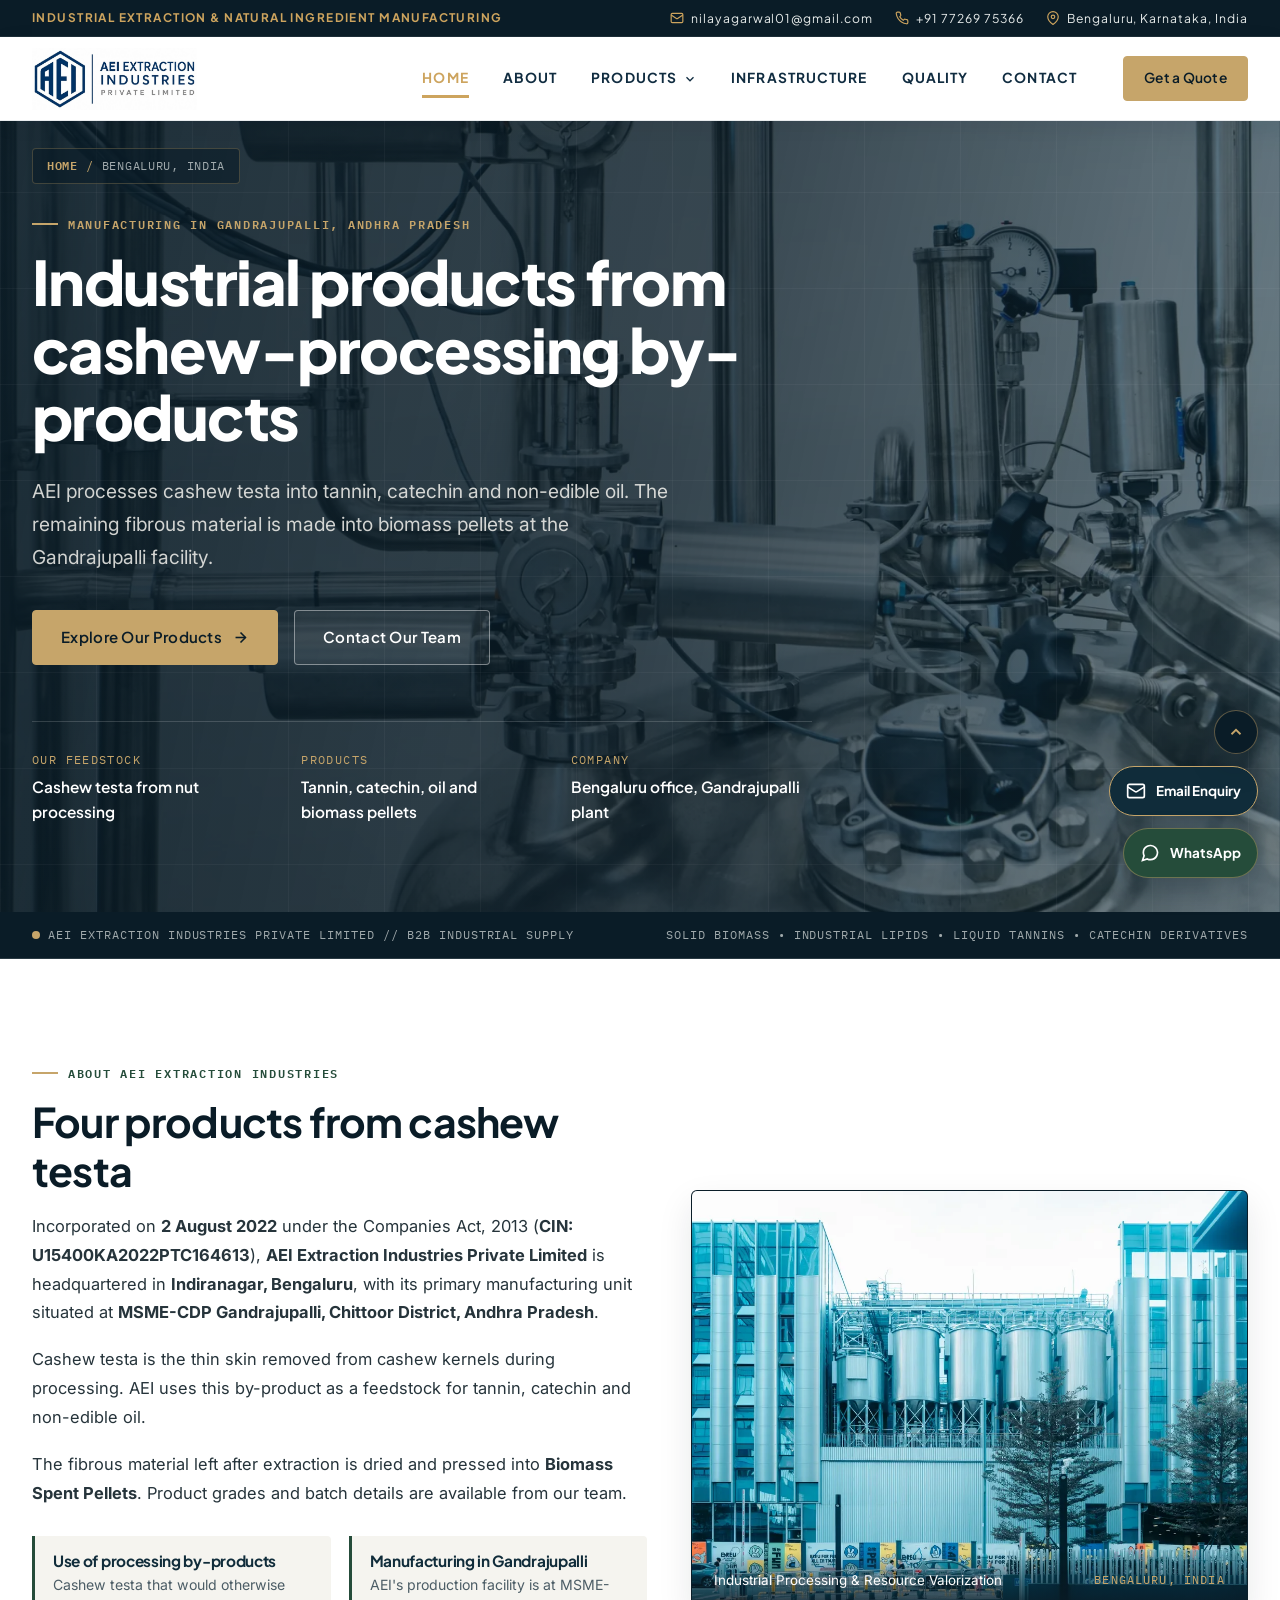
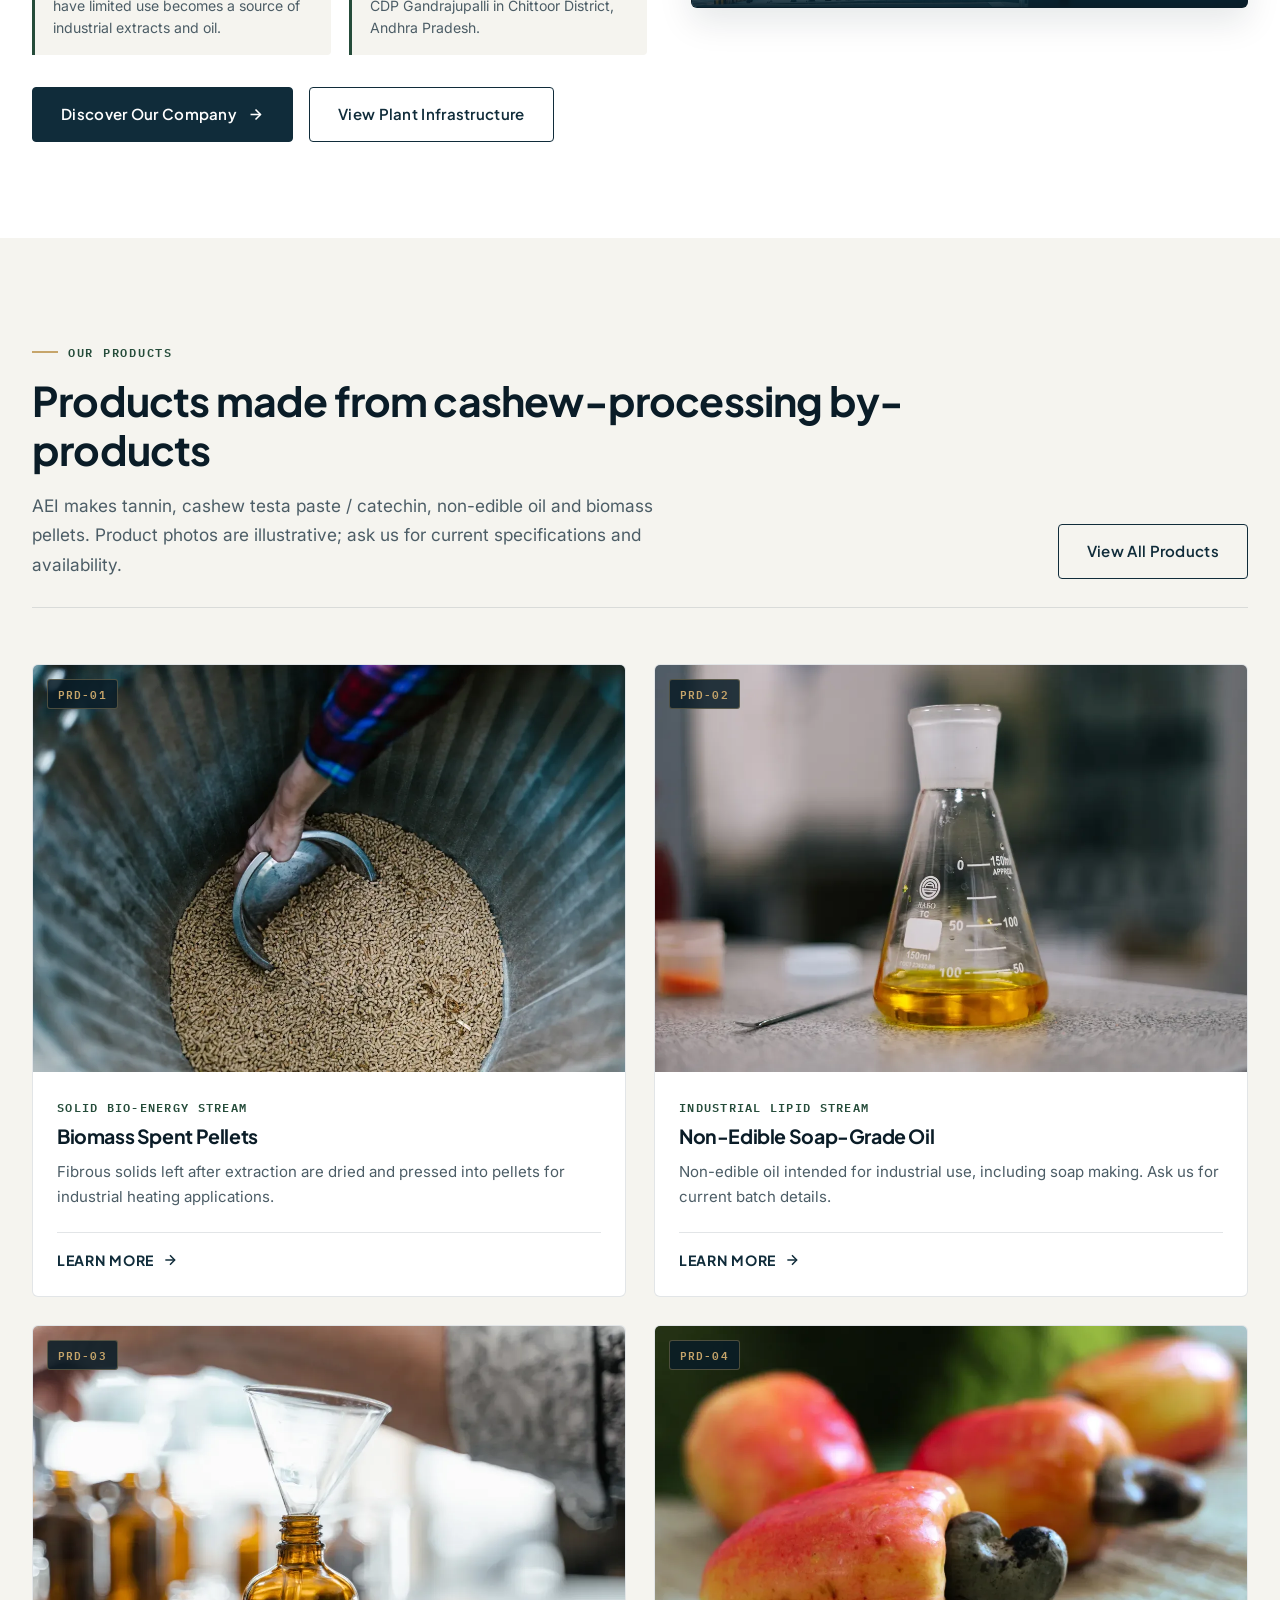
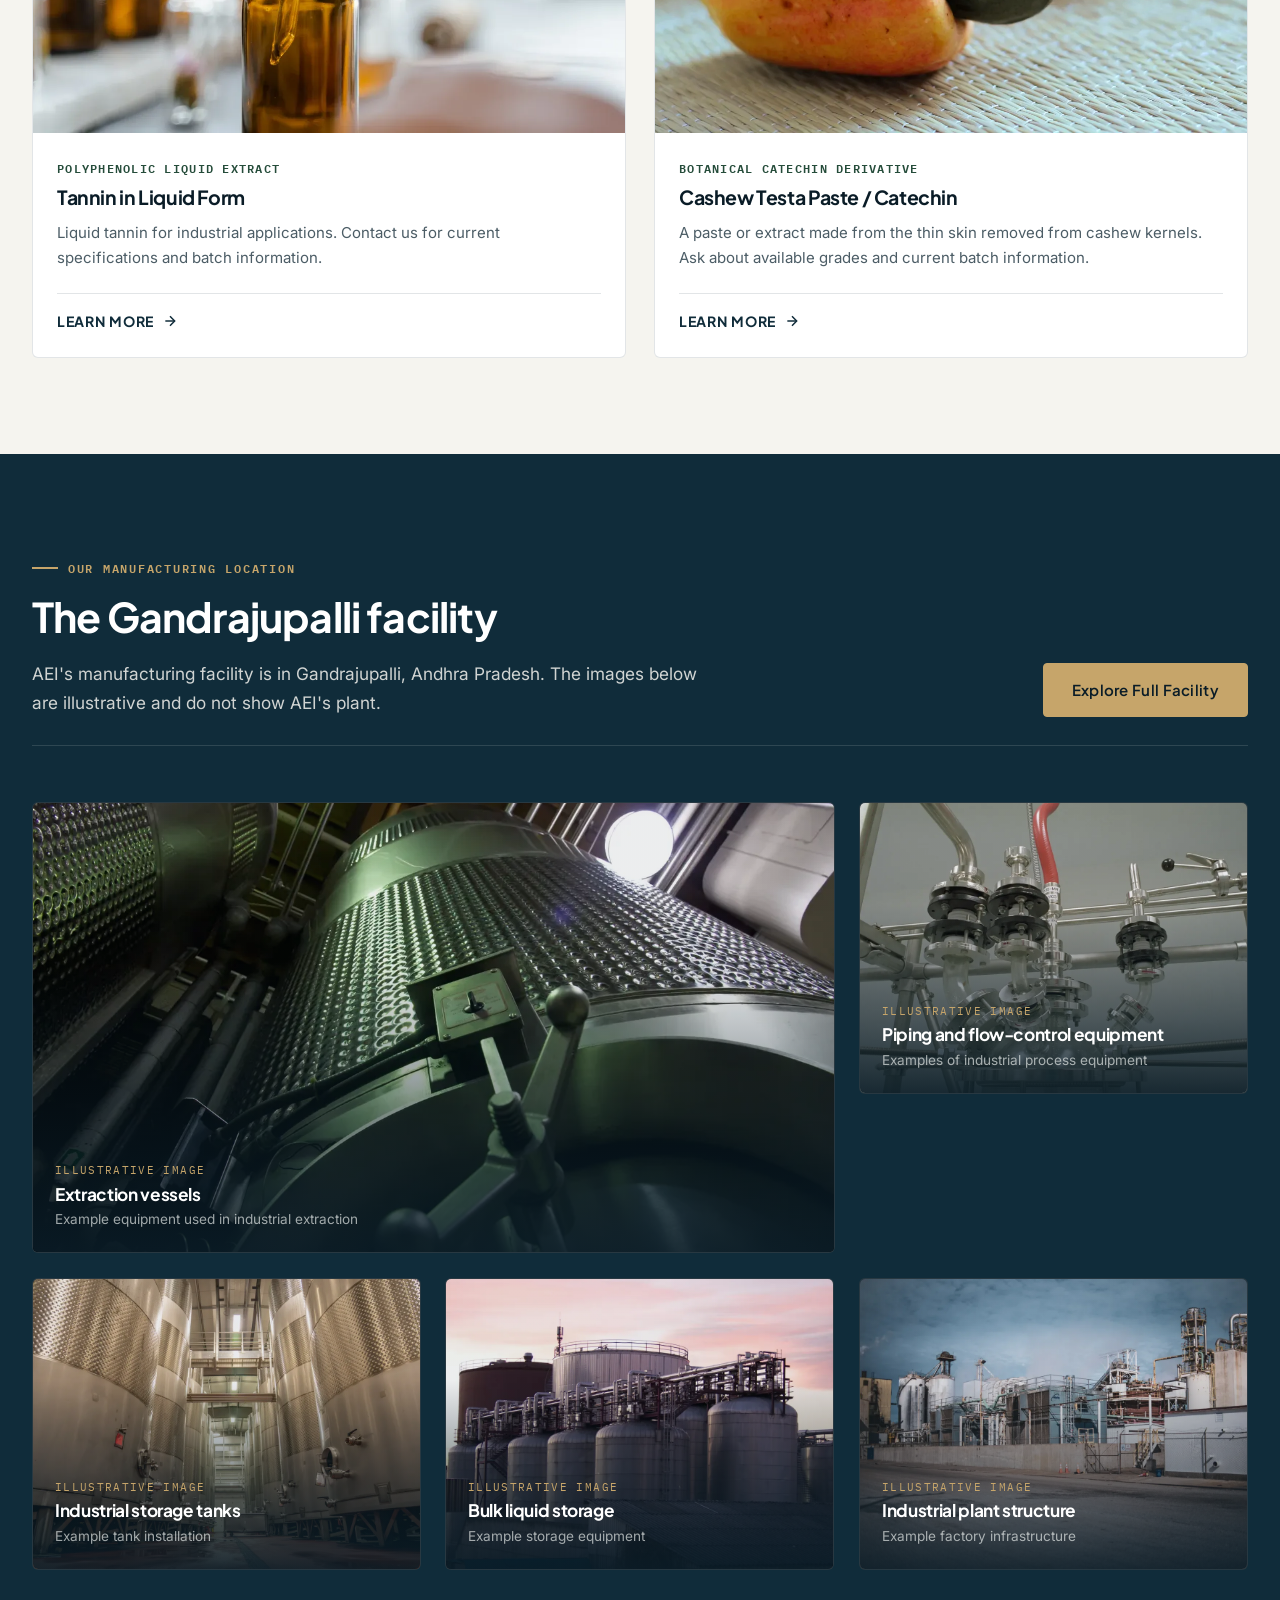
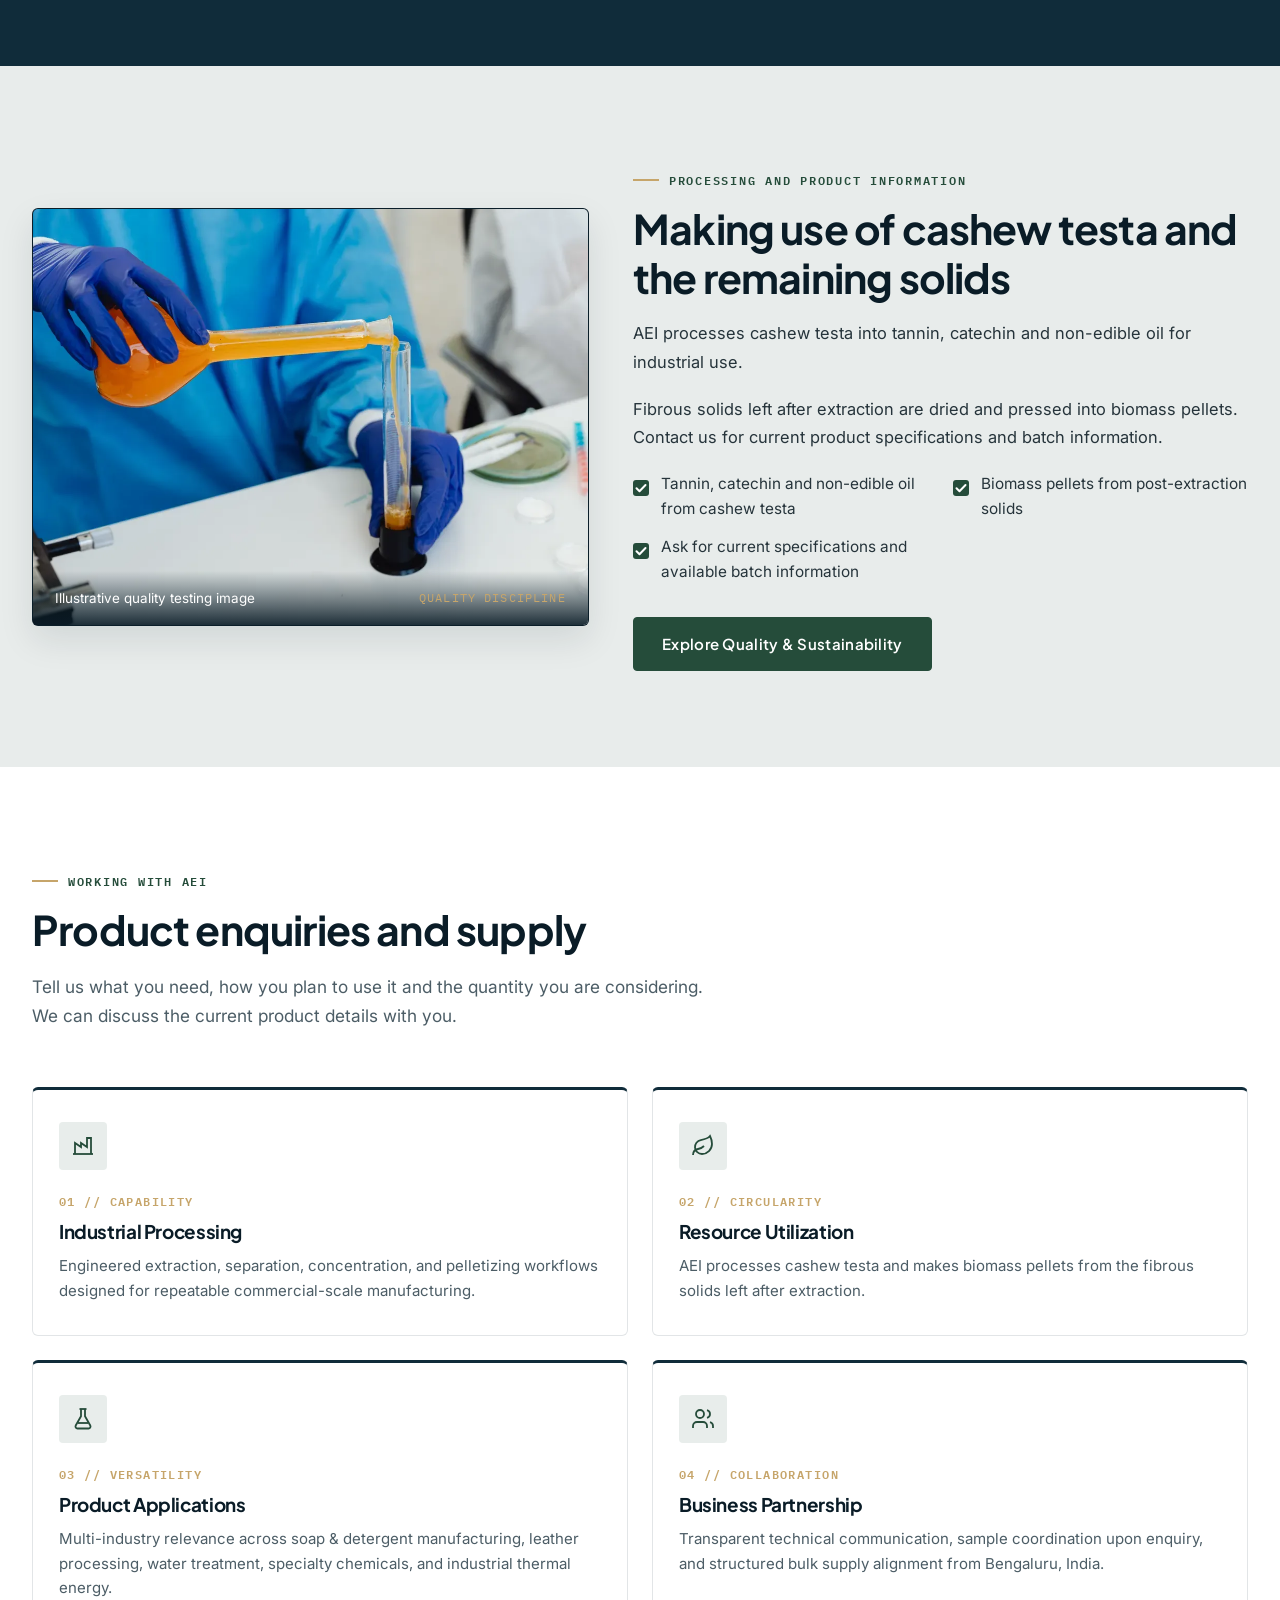
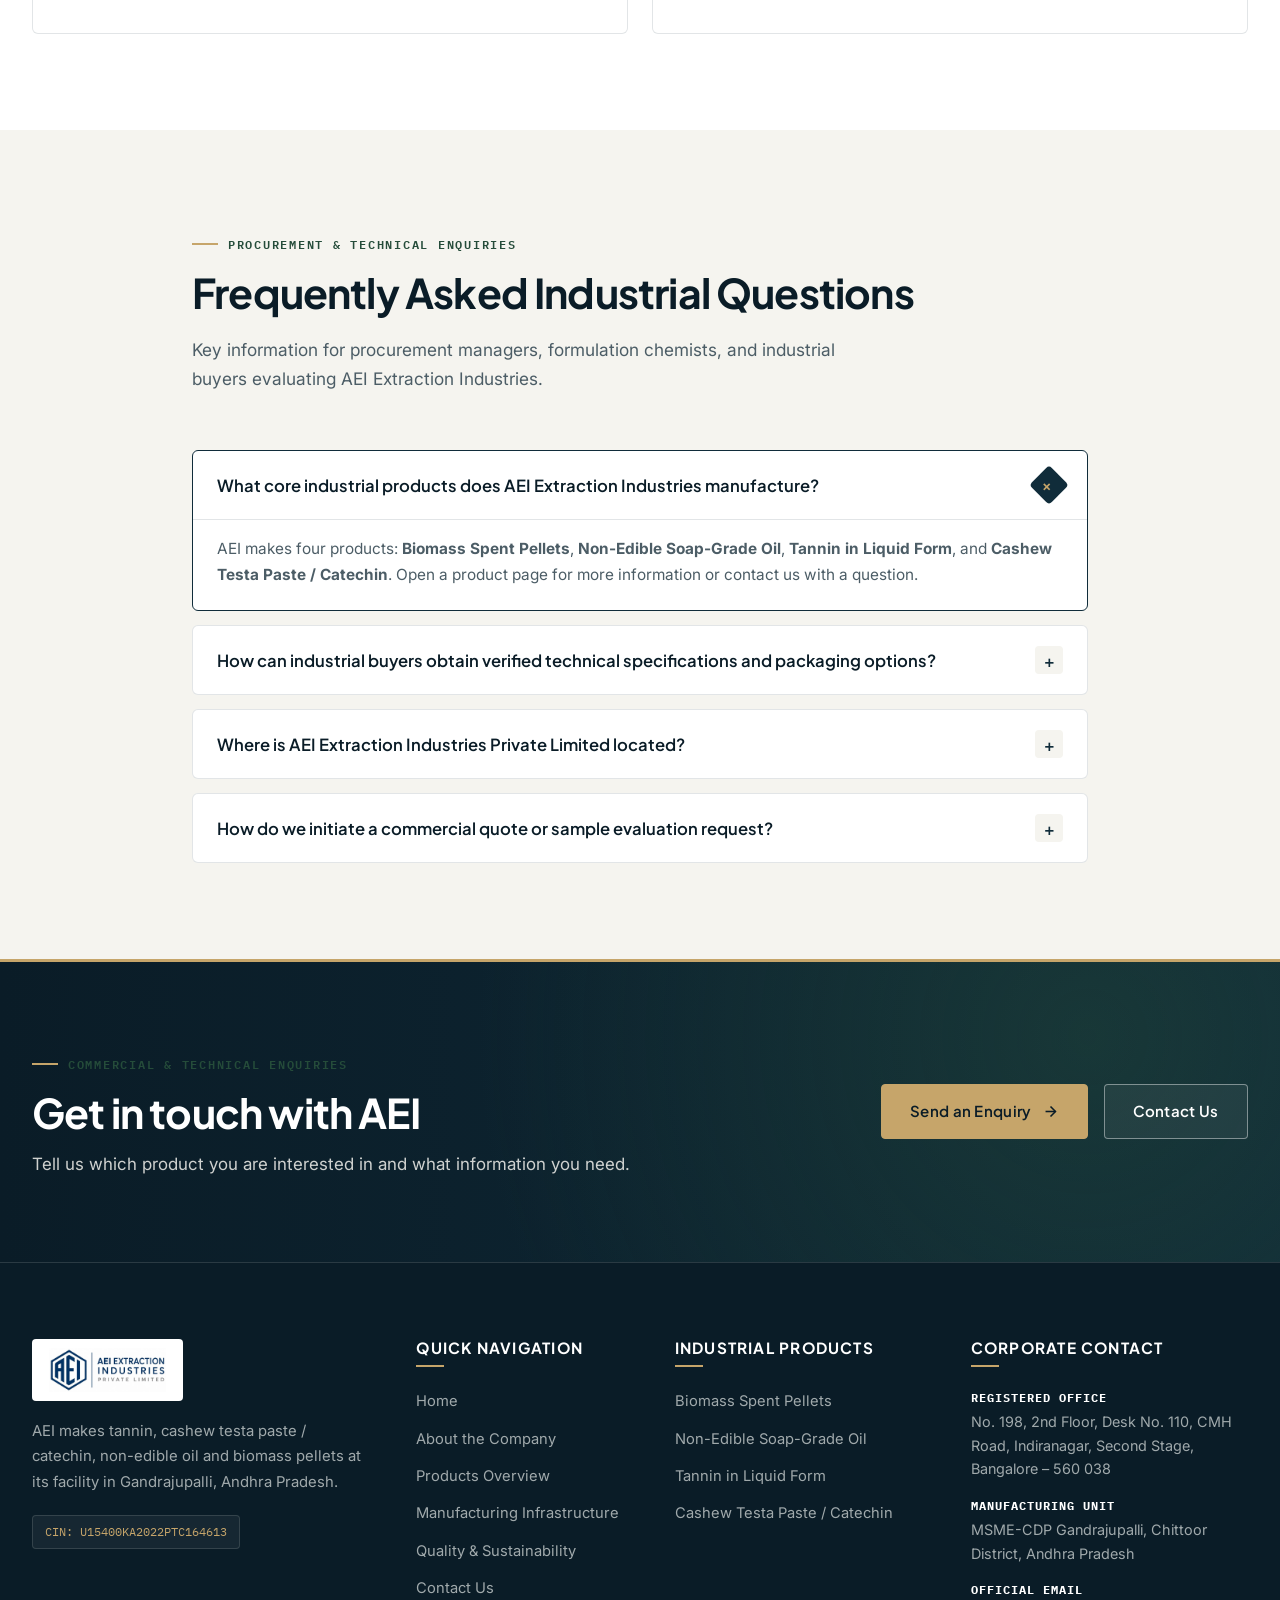
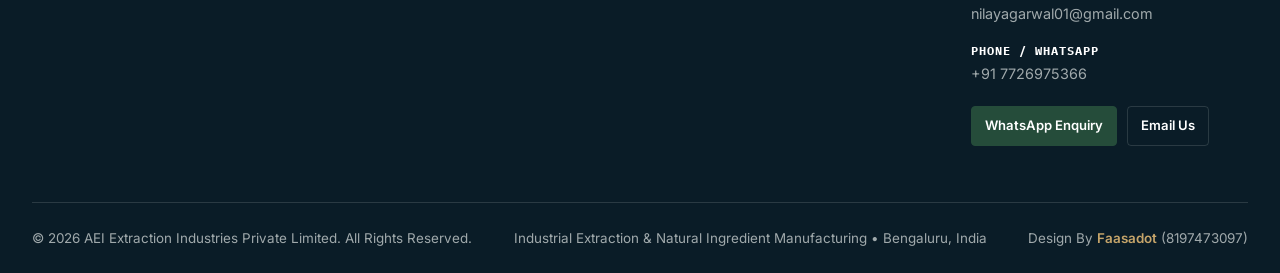
==== index.html @ bd3edc80 "Initial website upload" ====
<!DOCTYPE html>
<html lang="en">
<head>
  <meta charset="UTF-8">
  <meta name="viewport" content="width=device-width, initial-scale=1.0">
  <title>AEI Extraction Industries Private Limited | Industrial Extraction &amp; Natural Ingredient Manufacturing — Bengaluru, India</title>
  <meta name="description" content="AEI Extraction Industries is based in Bengaluru, with manufacturing at Gandrajupalli, Andhra Pradesh. The company makes tannin, catechin, non-edible oil and biomass pellets from cashew-processing by-products.">
  <meta name="robots" content="index, follow">
  <link rel="canonical" href="https://aeiextractionindustries.com/index.html">

  <!-- Open Graph Metadata -->
  <meta property="og:type" content="website">
  <meta property="og:site_name" content="AEI Extraction Industries Private Limited">
  <meta property="og:title" content="AEI Extraction Industries Private Limited | Industrial Extraction &amp; Natural Ingredient Manufacturing">
  <meta property="og:description" content="Based in Bengaluru, AEI processes cashew testa at its Gandrajupalli facility into tannin, catechin, non-edible oil and biomass pellets.">
  <meta property="og:url" content="https://aeiextractionindustries.com/index.html">
  <meta property="og:image" content="https://images.pexels.com/photos/33514501/pexels-photo-33514501.jpeg?auto=compress&cs=tinysrgb&fit=crop&h=627&w=1200">

  <!-- Favicon & Stylesheets -->
  <link rel="icon" type="image/svg+xml" href="assets/logo/favicon.svg">
  <link rel="stylesheet" href="css/style.css">
  <link rel="stylesheet" href="css/responsive.css">
  <link rel="stylesheet" href="css/animations.css">
</head>
<body>
  <a href="#main-content" class="skip-link">Skip to main content</a>

  <!-- =====================================================================
       SECTION 1: STICKY CORPORATE HEADER (WITH TOPBAR & REAL LOGO BADGE)
       ===================================================================== -->
  <header class="site-header" role="banner">
    <!-- Top Utility Bar (Matching Reference Screenshot 2) -->
    <div class="header-topbar">
      <div class="container header-topbar-inner">
        <span class="header-topbar-tag">Industrial Extraction &amp; Natural Ingredient Manufacturing</span>
        <div class="header-topbar-contacts">
          <a href="mailto:nilayagarwal01@gmail.com" class="header-topbar-item" title="Official Email">
            <svg viewBox="0 0 24 24" fill="none" stroke="currentColor" stroke-width="2" aria-hidden="true"><rect x="2" y="4" width="20" height="16" rx="2"></rect><path d="m22 7-8.97 5.7a1.94 1.94 0 0 1-2.06 0L2 7"></path></svg>
            <span>nilayagarwal01@gmail.com</span>
          </a>
          <a href="https://wa.me/917726975366?text=Hello%20AEI%20Extraction%20Industries" target="_blank" rel="noopener noreferrer" class="header-topbar-item" title="Phone &amp; WhatsApp">
            <svg viewBox="0 0 24 24" fill="none" stroke="currentColor" stroke-width="2" aria-hidden="true"><path d="M22 16.92v3a2 2 0 0 1-2.18 2 19.79 19.79 0 0 1-8.63-3.07 19.5 19.5 0 0 1-6-6 19.79 19.79 0 0 1-3.07-8.67A2 2 0 0 1 4.11 2h3a2 2 0 0 1 2 1.72 12.84 12.84 0 0 0 .7 2.81 2 2 0 0 1-.45 2.11L8.09 9.91a16 16 0 0 0 6 6l1.27-1.27a2 2 0 0 1 2.11-.45 12.84 12.84 0 0 0 2.81.7A2 2 0 0 1 22 16.92z"></path></svg>
            <span>+91 77269 75366</span>
          </a>
          <span class="header-topbar-item" title="Corporate Location">
            <svg viewBox="0 0 24 24" fill="none" stroke="currentColor" stroke-width="2" aria-hidden="true"><path d="M21 10c0 7-9 13-9 13s-9-6-9-13a9 9 0 0 1 18 0z"></path><circle cx="12" cy="10" r="3"></circle></svg>
            <span>Bengaluru, Karnataka, India</span>
          </span>
        </div>
      </div>
    </div>

    <!-- Main Navigation Bar (Pure White Background Seamless with Logo) -->
    <div class="header-nav-bar">
      <div class="container header-inner">
        <a href="index.html" class="brand-logo" aria-label="AEI Extraction Industries Private Limited — Home">
          <img src="assets/logo/aei-logo.webp" alt="AEI Extraction Industries Private Limited" class="brand-logo-img" width="220" height="50">
        </a>

        <button type="button" class="mobile-nav-toggle" aria-label="Toggle navigation menu" aria-expanded="false" aria-controls="primary-navigation">
          <span class="hamburger-bars" aria-hidden="true">
            <span></span>
            <span></span>
            <span></span>
          </span>
        </button>

        <nav id="primary-navigation" class="primary-nav" aria-label="Primary Navigation">
          <ul class="nav-list">
            <li class="nav-item">
              <a href="index.html" class="nav-link">Home</a>
            </li>
            <li class="nav-item">
              <a href="about/about.html" class="nav-link">About</a>
            </li>
            <li class="nav-item nav-item--dropdown">
              <a href="products/products.html" class="nav-link dropdown-toggle-btn" aria-haspopup="true" aria-expanded="false">
                Products
                <svg class="dropdown-chevron" viewBox="0 0 24 24" fill="none" stroke="currentColor" stroke-width="2.2" aria-hidden="true">
                  <polyline points="6 9 12 15 18 9"></polyline>
                </svg>
              </a>
              <div class="dropdown-menu" role="menu" aria-label="Industrial Products">
                <div class="dropdown-header">Industrial Extraction Portfolio</div>
                <a href="products/biomass-pellets.html" class="dropdown-link" role="menuitem">
                  <span>
                    <span class="dropdown-link-title">Biomass Spent Pellets</span>
                    <span class="dropdown-link-meta">Densified agro-industrial solid fuel</span>
                  </span>
                  <span class="dropdown-code">PRD-01</span>
                </a>
                <a href="products/soap-grade-oil.html" class="dropdown-link" role="menuitem">
                  <span>
                    <span class="dropdown-link-title">Non-Edible Soap-Grade Oil</span>
                    <span class="dropdown-link-meta">Non-edible oil for soap making</span>
                  </span>
                  <span class="dropdown-code">PRD-02</span>
                </a>
                <a href="products/tannin.html" class="dropdown-link" role="menuitem">
                  <span>
                    <span class="dropdown-link-title">Tannin in Liquid Form</span>
                    <span class="dropdown-link-meta">Liquid tannin for industrial use</span>
                  </span>
                  <span class="dropdown-code">PRD-03</span>
                </a>
                <a href="products/cashew-catechin.html" class="dropdown-link" role="menuitem">
                  <span>
                    <span class="dropdown-link-title">Cashew Testa Paste / Catechin</span>
                    <span class="dropdown-link-meta">Paste or extract made from cashew testa</span>
                  </span>
                  <span class="dropdown-code">PRD-04</span>
                </a>
                <div class="dropdown-footer">
                  <a href="products/products.html" class="dropdown-all-link">
                    <span>View Complete Products Overview</span>
                    <span aria-hidden="true">&rarr;</span>
                  </a>
                </div>
              </div>
            </li>
            <li class="nav-item">
              <a href="infrastructure/infrastructure.html" class="nav-link">Infrastructure</a>
            </li>
            <li class="nav-item">
              <a href="quality/quality.html" class="nav-link">Quality</a>
            </li>
            <li class="nav-item">
              <a href="contact/contact.html" class="nav-link">Contact</a>
            </li>
          </ul>

          <div class="header-cta">
            <a href="contact/contact.html#quote-enquiry" class="btn btn--gold btn--sm">Get a Quote</a>
          </div>
        </nav>
      </div>
    </div>
    <div class="mobile-backdrop" aria-hidden="true"></div>
  </header>

  <main id="main-content">
    <!-- =====================================================================
         SECTION 2: HERO BANNER
         ===================================================================== -->
    <section class="hero" aria-labelledby="hero-heading">
      <div class="hero-media">
        <img
          src="assets/gallery/hero-industrial-factory.webp"
          data-local-src="assets/gallery/hero-industrial-factory.webp"
          alt="Stainless steel industrial extraction machinery and piping inside a modern manufacturing facility"
          width="1920"
          height="1080"
          fetchpriority="high"
          class="hero-animate-bg">
      </div>
      <div class="hero-overlay" aria-hidden="true"></div>
      <div class="hero-grid-lines" aria-hidden="true"></div>

      <div class="container">
        <div class="hero-content">
          <nav class="breadcrumb hero-animate-1" aria-label="Breadcrumb">
            <ol class="breadcrumb-list">
              <li class="breadcrumb-item" aria-current="page">Home</li>
              <li class="breadcrumb-item">Bengaluru, India</li>
            </ol>
          </nav>

          <span class="eyebrow hero-animate-1">Manufacturing in Gandrajupalli, Andhra Pradesh</span>

          <h1 id="hero-heading" class="hero-title hero-animate-2">
            Industrial products from cashew-processing by-products
          </h1>

          <p class="hero-description hero-animate-3">
            AEI processes cashew testa into tannin, catechin and non-edible oil. The remaining fibrous material is made into biomass pellets at the Gandrajupalli facility.
          </p>

          <div class="btn-group hero-animate-4">
            <a href="products/products.html" class="btn btn--gold">
              Explore Our Products
              <svg viewBox="0 0 24 24" fill="none" stroke="currentColor" stroke-width="2.2" aria-hidden="true">
                <line x1="5" y1="12" x2="19" y2="12"></line>
                <polyline points="12 5 19 12 12 19"></polyline>
              </svg>
            </a>
            <a href="contact/contact.html" class="btn btn--outline-light">
              Contact Our Team
            </a>
          </div>

          <div class="hero-pillars hero-animate-4">
            <div>
              <p class="hero-pillar-label">Our feedstock</p>
              <p class="hero-pillar-text">Cashew testa from nut processing</p>
            </div>
            <div>
              <p class="hero-pillar-label">Products</p>
              <p class="hero-pillar-text">Tannin, catechin, oil and biomass pellets</p>
            </div>
            <div>
              <p class="hero-pillar-label">Company</p>
              <p class="hero-pillar-text">Bengaluru office, Gandrajupalli plant</p>
            </div>
          </div>
        </div>
      </div>
    </section>

    <!-- Context Strip -->
    <div class="home-context-bar">
      <div class="container home-context-inner">
        <span class="home-context-tag">
          <span class="status-dot" aria-hidden="true"></span>
          AEI EXTRACTION INDUSTRIES PRIVATE LIMITED // B2B INDUSTRIAL SUPPLY
        </span>
        <span>SOLID BIOMASS &bull; INDUSTRIAL LIPIDS &bull; LIQUID TANNINS &bull; CATECHIN DERIVATIVES</span>
      </div>
    </div>

    <!-- =====================================================================
         SECTION 3: COMPANY INTRODUCTION
         ===================================================================== -->
    <section class="section section--white" aria-labelledby="intro-heading">
      <div class="container">
        <div class="split-grid">
          <div data-reveal="fade-right">
            <span class="eyebrow">About AEI Extraction Industries</span>
            <h2 id="intro-heading" class="section-title">Four products from cashew testa</h2>
            <div class="prose">
              <p>
                Incorporated on <strong>2 August 2022</strong> under the Companies Act, 2013 (<strong>CIN: U15400KA2022PTC164613</strong>), <strong>AEI Extraction Industries Private Limited</strong> is headquartered in <strong>Indiranagar, Bengaluru</strong>, with its primary manufacturing unit situated at <strong>MSME-CDP Gandrajupalli, Chittoor District, Andhra Pradesh</strong>.
              </p>
              <p>
                Cashew testa is the thin skin removed from cashew kernels during processing. AEI uses this by-product as a feedstock for tannin, catechin and non-edible oil.
              </p>
              <p>
                The fibrous material left after extraction is dried and pressed into <strong>Biomass Spent Pellets</strong>. Product grades and batch details are available from our team.
              </p>
            </div>

            <div class="highlight-list">
              <div class="highlight-item">
                <h4>Use of processing by-products</h4>
                <p>Cashew testa that would otherwise have limited use becomes a source of industrial extracts and oil.</p>
              </div>
              <div class="highlight-item">
                <h4>Manufacturing in Gandrajupalli</h4>
                <p>AEI's production facility is at MSME-CDP Gandrajupalli in Chittoor District, Andhra Pradesh.</p>
              </div>
            </div>

            <div class="btn-group" style="margin-top: 32px;">
              <a href="about/about.html" class="btn btn--navy">
                Discover Our Company
                <svg viewBox="0 0 24 24" fill="none" stroke="currentColor" stroke-width="2.2" aria-hidden="true">
                  <line x1="5" y1="12" x2="19" y2="12"></line>
                  <polyline points="12 5 19 12 12 19"></polyline>
                </svg>
              </a>
              <a href="infrastructure/infrastructure.html" class="btn btn--outline-navy">View Plant Infrastructure</a>
            </div>
          </div>

          <div data-reveal="fade-left">
            <figure class="industrial-frame">
              <img
                src="assets/gallery/about-manufacturing-facility.webp"
                data-local-src="assets/gallery/about-manufacturing-facility.webp"
                alt="Modern industrial manufacturing plant exterior with steel processing silos and engineering structures"
                width="1280"
                height="800"
                loading="lazy">
              <figcaption class="frame-caption">
                <span>Industrial Processing &amp; Resource Valorization</span>
                <span class="frame-caption-code">BENGALURU, INDIA</span>
              </figcaption>
            </figure>
          </div>
        </div>
      </div>
    </section>

    <!-- =====================================================================
         SECTION 4: PRODUCTS PORTFOLIO (4 DEDICATED PRODUCT CARDS)
         ===================================================================== -->
    <section class="section section--offwhite" aria-labelledby="products-heading">
      <div class="container">
        <div class="section-header--split" data-reveal="fade-up">
          <div>
            <span class="eyebrow">Our products</span>
            <h2 id="products-heading" class="section-title">Products made from cashew-processing by-products</h2>
            <p class="section-subtitle">
              AEI makes tannin, cashew testa paste / catechin, non-edible oil and biomass pellets. Product photos are illustrative; ask us for current specifications and availability.
            </p>
          </div>
          <a href="products/products.html" class="btn btn--outline-navy">View All Products</a>
        </div>

        <div class="products-grid products-grid--four">
          <!-- Card 1: Biomass Spent Pellets -->
          <article class="product-card" data-reveal="fade-up" data-delay="1">
            <a href="products/biomass-pellets.html" class="product-card-media" aria-label="Biomass Spent Pellets">
              <img
                src="assets/gallery/biomass-pellets.webp"
                data-local-src="assets/gallery/biomass-pellets.webp"
                alt="Compressed cylindrical brown biomass spent pellets in an industrial steel container"
                width="1200"
                height="800"
                loading="lazy">
              <span class="product-card-badge">PRD-01</span>
            </a>
            <div class="product-card-body">
              <span class="product-card-category">Solid Bio-Energy Stream</span>
              <h3 class="product-card-title">
                <a href="products/biomass-pellets.html">Biomass Spent Pellets</a>
              </h3>
              <p class="product-card-desc">
                Fibrous solids left after extraction are dried and pressed into pellets for industrial heating applications.
              </p>
              <div class="product-card-footer">
                <a href="products/biomass-pellets.html" class="product-card-link">
                  Learn More
                  <svg viewBox="0 0 24 24" fill="none" stroke="currentColor" stroke-width="2.2" aria-hidden="true">
                    <line x1="5" y1="12" x2="19" y2="12"></line>
                    <polyline points="12 5 19 12 12 19"></polyline>
                  </svg>
                </a>
              </div>
            </div>
          </article>

          <!-- Card 2: Non-Edible Soap-Grade Oil -->
          <article class="product-card" data-reveal="fade-up" data-delay="2">
            <a href="products/soap-grade-oil.html" class="product-card-media" aria-label="Non-Edible Soap-Grade Oil">
              <img
                src="assets/gallery/soap-grade-oil.webp"
                data-local-src="assets/gallery/soap-grade-oil.webp"
                alt="Extracted golden industrial non-edible soap-grade oil in a glass laboratory flask"
                width="1200"
                height="800"
                loading="lazy">
              <span class="product-card-badge">PRD-02</span>
            </a>
            <div class="product-card-body">
              <span class="product-card-category">Industrial Lipid Stream</span>
              <h3 class="product-card-title">
                <a href="products/soap-grade-oil.html">Non-Edible Soap-Grade Oil</a>
              </h3>
              <p class="product-card-desc">
                Non-edible oil intended for industrial use, including soap making. Ask us for current batch details.
              </p>
              <div class="product-card-footer">
                <a href="products/soap-grade-oil.html" class="product-card-link">
                  Learn More
                  <svg viewBox="0 0 24 24" fill="none" stroke="currentColor" stroke-width="2.2" aria-hidden="true">
                    <line x1="5" y1="12" x2="19" y2="12"></line>
                    <polyline points="12 5 19 12 12 19"></polyline>
                  </svg>
                </a>
              </div>
            </div>
          </article>

          <!-- Card 3: Tannin in Liquid Form -->
          <article class="product-card" data-reveal="fade-up" data-delay="3">
            <a href="products/tannin.html" class="product-card-media" aria-label="Tannin in Liquid Form">
              <img
                src="assets/gallery/liquid-tannin.webp"
                data-local-src="assets/gallery/liquid-tannin.webp"
                alt="Dark amber liquid tannin extract with laboratory glass funnel and amber bottle"
                width="1200"
                height="800"
                loading="lazy">
              <span class="product-card-badge">PRD-03</span>
            </a>
            <div class="product-card-body">
              <span class="product-card-category">Polyphenolic Liquid Extract</span>
              <h3 class="product-card-title">
                <a href="products/tannin.html">Tannin in Liquid Form</a>
              </h3>
              <p class="product-card-desc">
                Liquid tannin for industrial applications. Contact us for current specifications and batch information.
              </p>
              <div class="product-card-footer">
                <a href="products/tannin.html" class="product-card-link">
                  Learn More
                  <svg viewBox="0 0 24 24" fill="none" stroke="currentColor" stroke-width="2.2" aria-hidden="true">
                    <line x1="5" y1="12" x2="19" y2="12"></line>
                    <polyline points="12 5 19 12 12 19"></polyline>
                  </svg>
                </a>
              </div>
            </div>
          </article>

          <!-- Card 4: Cashew Testa Paste / Catechin -->
          <article class="product-card" data-reveal="fade-up" data-delay="4">
            <a href="products/cashew-catechin.html" class="product-card-media" aria-label="Cashew Testa Paste / Catechin">
              <img
                src="assets/gallery/cashew-catechin.webp"
                data-local-src="assets/gallery/cashew-catechin.webp"
                alt="Raw cashew harvest feedstock utilized for cashew testa paste and catechin extraction"
                width="1200"
                height="800"
                loading="lazy">
              <span class="product-card-badge">PRD-04</span>
            </a>
            <div class="product-card-body">
              <span class="product-card-category">Botanical Catechin Derivative</span>
              <h3 class="product-card-title">
                <a href="products/cashew-catechin.html">Cashew Testa Paste / Catechin</a>
              </h3>
              <p class="product-card-desc">
                A paste or extract made from the thin skin removed from cashew kernels. Ask about available grades and current batch information.
              </p>
              <div class="product-card-footer">
                <a href="products/cashew-catechin.html" class="product-card-link">
                  Learn More
                  <svg viewBox="0 0 24 24" fill="none" stroke="currentColor" stroke-width="2.2" aria-hidden="true">
                    <line x1="5" y1="12" x2="19" y2="12"></line>
                    <polyline points="12 5 19 12 12 19"></polyline>
                  </svg>
                </a>
              </div>
            </div>
          </article>
        </div>
      </div>
    </section>

    <!-- =====================================================================
         SECTION 5: MANUFACTURING INFRASTRUCTURE GALLERY
         ===================================================================== -->
    <section class="section section--navy" aria-labelledby="infra-heading">
      <div class="container">
        <div class="section-header--split" data-reveal="fade-up">
          <div>
            <span class="eyebrow">Our manufacturing location</span>
            <h2 id="infra-heading" class="section-title">The Gandrajupalli facility</h2>
            <p class="section-subtitle">
              AEI's manufacturing facility is in Gandrajupalli, Andhra Pradesh. The images below are illustrative and do not show AEI's plant.
            </p>
          </div>
          <a href="infrastructure/infrastructure.html" class="btn btn--gold">Explore Full Facility</a>
        </div>

        <div class="gallery-grid">
          <div class="gallery-card gallery-card--wide" data-lightbox data-reveal="fade-up" data-delay="1">
            <img
              src="assets/gallery/extraction-processing.webp"
              data-local-src="assets/gallery/extraction-processing.webp"
              alt="Large vertical stainless steel industrial extraction vessels inside a processing plant"
              width="1200"
              height="800"
              loading="lazy">
            <span class="gallery-zoom-hint" aria-hidden="true">+</span>
            <div class="gallery-card-overlay">
              <span class="gallery-card-tag">Illustrative image</span>
              <h3 class="gallery-card-title">Extraction vessels</h3>
              <p class="gallery-card-sub">Example equipment used in industrial extraction</p>
            </div>
          </div>

          <div class="gallery-card" data-lightbox data-reveal="fade-up" data-delay="2">
            <img
              src="assets/gallery/industrial-machinery.webp"
              data-local-src="assets/gallery/industrial-machinery.webp"
              alt="Stainless steel industrial process piping and precision control valves"
              width="1200"
              height="800"
              loading="lazy">
            <span class="gallery-zoom-hint" aria-hidden="true">+</span>
            <div class="gallery-card-overlay">
              <span class="gallery-card-tag">Illustrative image</span>
              <h3 class="gallery-card-title">Piping and flow-control equipment</h3>
              <p class="gallery-card-sub">Examples of industrial process equipment</p>
            </div>
          </div>

          <div class="gallery-card" data-lightbox data-reveal="fade-up" data-delay="1">
            <img
              src="assets/gallery/manufacturing-production.webp"
              data-local-src="assets/gallery/manufacturing-production.webp"
              alt="Row of stainless steel industrial tanks along a production facility corridor"
              width="1200"
              height="800"
              loading="lazy">
            <span class="gallery-zoom-hint" aria-hidden="true">+</span>
            <div class="gallery-card-overlay">
              <span class="gallery-card-tag">Illustrative image</span>
              <h3 class="gallery-card-title">Industrial storage tanks</h3>
              <p class="gallery-card-sub">Example tank installation</p>
            </div>
          </div>

          <div class="gallery-card" data-lightbox data-reveal="fade-up" data-delay="2">
            <img
              src="assets/gallery/industrial-storage-tanks.webp"
              data-local-src="assets/gallery/industrial-storage-tanks.webp"
              alt="Large stainless steel industrial bulk storage tanks with transfer pipelines"
              width="1200"
              height="800"
              loading="lazy">
            <span class="gallery-zoom-hint" aria-hidden="true">+</span>
            <div class="gallery-card-overlay">
              <span class="gallery-card-tag">Illustrative image</span>
              <h3 class="gallery-card-title">Bulk liquid storage</h3>
              <p class="gallery-card-sub">Example storage equipment</p>
            </div>
          </div>

          <div class="gallery-card" data-lightbox data-reveal="fade-up" data-delay="3">
            <img
              src="assets/gallery/factory-infrastructure.webp"
              data-local-src="assets/gallery/factory-infrastructure.webp"
              alt="Heavy steel industrial plant structure and utility engineering infrastructure"
              width="1200"
              height="800"
              loading="lazy">
            <span class="gallery-zoom-hint" aria-hidden="true">+</span>
            <div class="gallery-card-overlay">
              <span class="gallery-card-tag">Illustrative image</span>
              <h3 class="gallery-card-title">Industrial plant structure</h3>
              <p class="gallery-card-sub">Example factory infrastructure</p>
            </div>
          </div>
        </div>
      </div>
    </section>

    <!-- =====================================================================
         SECTION 6: QUALITY & SUSTAINABILITY
         ===================================================================== -->
    <section class="section section--lightgrey" aria-labelledby="quality-heading">
      <div class="container">
        <div class="split-grid split-grid--reverse">
          <div data-reveal="fade-right">
            <figure class="industrial-frame">
              <img
                src="assets/gallery/quality-control.webp"
                data-local-src="assets/gallery/quality-control.webp"
                alt="Laboratory analyst pouring amber industrial extract sample into testing vial for quality evaluation"
                width="1200"
                height="800"
                loading="lazy">
              <figcaption class="frame-caption">
                <span>Illustrative quality testing image</span>
                <span class="frame-caption-code">QUALITY DISCIPLINE</span>
              </figcaption>
            </figure>
          </div>

          <div data-reveal="fade-left">
            <span class="eyebrow">Processing and product information</span>
            <h2 id="quality-heading" class="section-title">Making use of cashew testa and the remaining solids</h2>
            <div class="prose">
              <p>
                AEI processes cashew testa into tannin, catechin and non-edible oil for industrial use.
              </p>
              <p>
                Fibrous solids left after extraction are dried and pressed into biomass pellets. Contact us for current product specifications and batch information.
              </p>
            </div>

            <ul class="check-list">
              <li>Tannin, catechin and non-edible oil from cashew testa</li>
              <li>Biomass pellets from post-extraction solids</li>
              <li>Ask for current specifications and available batch information</li>
            </ul>

            <div class="btn-group" style="margin-top: 32px;">
              <a href="quality/quality.html" class="btn btn--forest">Explore Quality &amp; Sustainability</a>
            </div>
          </div>
        </div>
      </div>
    </section>

    <!-- =====================================================================
         SECTION 7: WHY CHOOSE US (4 FEATURE BLOCKS) + INDUSTRIAL FAQ
         ===================================================================== -->
    <section class="section section--white" aria-labelledby="why-choose-heading">
      <div class="container">
        <div class="section-header" data-reveal="fade-up">
          <span class="eyebrow">Working with AEI</span>
          <h2 id="why-choose-heading" class="section-title">Product enquiries and supply</h2>
          <p class="section-subtitle">
            Tell us what you need, how you plan to use it and the quantity you are considering. We can discuss the current product details with you.
          </p>
        </div>

        <div class="features-grid">
          <article class="feature-card" data-reveal="fade-up" data-delay="1">
            <div class="feature-icon" aria-hidden="true">
              <svg viewBox="0 0 24 24" fill="none" stroke="currentColor" stroke-width="1.8">
                <path d="M2 20h20"></path>
                <path d="M4 20V9l6 4V9l6 4V4h4v16"></path>
              </svg>
            </div>
            <span class="feature-number">01 // CAPABILITY</span>
            <h3 class="feature-title">Industrial Processing</h3>
            <p class="feature-desc">
              Engineered extraction, separation, concentration, and pelletizing workflows designed for repeatable commercial-scale manufacturing.
            </p>
          </article>

          <article class="feature-card" data-reveal="fade-up" data-delay="2">
            <div class="feature-icon" aria-hidden="true">
              <svg viewBox="0 0 24 24" fill="none" stroke="currentColor" stroke-width="1.8">
                <path d="M11 20A7 7 0 0 1 9.8 6.1C15.5 5 17 4.48 19 2c1 2 2 4.18 2 8 0 5.5-4.78 10-10 10Z"></path>
                <path d="M2 21c0-3 1.85-5.36 5.08-6C9.5 14.52 12 13 13 12"></path>
              </svg>
            </div>
            <span class="feature-number">02 // CIRCULARITY</span>
            <h3 class="feature-title">Resource Utilization</h3>
            <p class="feature-desc">
              AEI processes cashew testa and makes biomass pellets from the fibrous solids left after extraction.
            </p>
          </article>

          <article class="feature-card" data-reveal="fade-up" data-delay="3">
            <div class="feature-icon" aria-hidden="true">
              <svg viewBox="0 0 24 24" fill="none" stroke="currentColor" stroke-width="1.8">
                <path d="M10 2v7.31L4.72 18.55A2 2 0 0 0 6.46 21.5h11.08a2 2 0 0 0 1.74-2.95L14 9.31V2"></path>
                <path d="M8.5 2h7"></path>
                <path d="M7 16h10"></path>
              </svg>
            </div>
            <span class="feature-number">03 // VERSATILITY</span>
            <h3 class="feature-title">Product Applications</h3>
            <p class="feature-desc">
              Multi-industry relevance across soap &amp; detergent manufacturing, leather processing, water treatment, specialty chemicals, and industrial thermal energy.
            </p>
          </article>

          <article class="feature-card" data-reveal="fade-up" data-delay="4">
            <div class="feature-icon" aria-hidden="true">
              <svg viewBox="0 0 24 24" fill="none" stroke="currentColor" stroke-width="1.8">
                <path d="M16 21v-2a4 4 0 0 0-4-4H6a4 4 0 0 0-4 4v2"></path>
                <circle cx="9" cy="7" r="4"></circle>
                <path d="M22 21v-2a4 4 0 0 0-3-3.87"></path>
                <path d="M16 3.13a4 4 0 0 1 0 7.75"></path>
              </svg>
            </div>
            <span class="feature-number">04 // COLLABORATION</span>
            <h3 class="feature-title">Business Partnership</h3>
            <p class="feature-desc">
              Transparent technical communication, sample coordination upon enquiry, and structured bulk supply alignment from Bengaluru, India.
            </p>
          </article>
        </div>
      </div>
    </section>

    <!-- =====================================================================
         FREQUENTLY ASKED QUESTIONS (B2B PROCUREMENT ACCORDION)
         ===================================================================== -->
    <section class="section section--offwhite" aria-labelledby="faq-heading">
      <div class="container container--narrow">
        <div class="section-header" data-reveal="fade-up">
          <span class="eyebrow">Procurement &amp; Technical Enquiries</span>
          <h2 id="faq-heading" class="section-title">Frequently Asked Industrial Questions</h2>
          <p class="section-subtitle">
            Key information for procurement managers, formulation chemists, and industrial buyers evaluating AEI Extraction Industries.
          </p>
        </div>

        <div class="faq-list" data-reveal="fade-up">
          <div class="faq-item is-open">
            <button type="button" class="faq-trigger" aria-expanded="true">
              <span>What core industrial products does AEI Extraction Industries manufacture?</span>
              <span class="faq-icon" aria-hidden="true">+</span>
            </button>
            <div class="faq-panel">
              <div class="faq-panel-inner">
                AEI makes four products: <strong>Biomass Spent Pellets</strong>, <strong>Non-Edible Soap-Grade Oil</strong>, <strong>Tannin in Liquid Form</strong>, and <strong>Cashew Testa Paste / Catechin</strong>. Open a product page for more information or contact us with a question.
              </div>
            </div>
          </div>

          <div class="faq-item">
            <button type="button" class="faq-trigger" aria-expanded="false">
              <span>How can industrial buyers obtain verified technical specifications and packaging options?</span>
              <span class="faq-icon" aria-hidden="true">+</span>
            </button>
            <div class="faq-panel">
              <div class="faq-panel-inner">
                Because industrial formulations and supply formats vary by buyer application, detailed lot specifications, concentration parameters, and bulk packaging configurations (such as HDPE drums, IBC totes, bulk tankers, or jumbo bags) are shared directly by our technical commercial team upon enquiry.
              </div>
            </div>
          </div>

          <div class="faq-item">
            <button type="button" class="faq-trigger" aria-expanded="false">
              <span>Where is AEI Extraction Industries Private Limited located?</span>
              <span class="faq-icon" aria-hidden="true">+</span>
            </button>
            <div class="faq-panel">
              <div class="faq-panel-inner">
                Our company is based in <strong>Bengaluru, Karnataka, India</strong>, well positioned within South India's agro-industrial, chemical processing, and logistics corridors to serve industrial customers.
              </div>
            </div>
          </div>

          <div class="faq-item">
            <button type="button" class="faq-trigger" aria-expanded="false">
              <span>How do we initiate a commercial quote or sample evaluation request?</span>
              <span class="faq-icon" aria-hidden="true">+</span>
            </button>
            <div class="faq-panel">
              <div class="faq-panel-inner">
                You can submit a structured product enquiry via our <a href="contact/contact.html#quote-enquiry" style="text-decoration: underline; font-weight: 600;">Contact &amp; Quote page</a>, initiate an instant message via our WhatsApp Business link, or launch a direct email enquiry with your target product and estimated volume requirements.
              </div>
            </div>
          </div>
        </div>
      </div>
    </section>

    <!-- =====================================================================
         SECTION 8: CTA BANNER
         ===================================================================== -->
    <section class="cta-banner" aria-labelledby="cta-heading">
      <div class="container cta-banner-inner">
        <div class="cta-banner-copy" data-reveal="fade-right">
          <span class="eyebrow">Commercial &amp; Technical Enquiries</span>
          <h2 id="cta-heading" class="cta-banner-title">Get in touch with AEI</h2>
          <p class="cta-banner-text">
            Tell us which product you are interested in and what information you need.
          </p>
        </div>
        <div class="btn-group" data-reveal="fade-left">
          <a href="contact/contact.html#quote-enquiry" class="btn btn--gold">
            Send an Enquiry
            <svg viewBox="0 0 24 24" fill="none" stroke="currentColor" stroke-width="2.2" aria-hidden="true">
              <line x1="5" y1="12" x2="19" y2="12"></line>
              <polyline points="12 5 19 12 12 19"></polyline>
            </svg>
          </a>
          <a href="contact/contact.html" class="btn btn--outline-light">Contact Us</a>
        </div>
      </div>
    </section>
  </main>

  <!-- =====================================================================
       SECTION 9: CORPORATE FOOTER
       ===================================================================== -->
  <footer class="site-footer" role="contentinfo">
    <div class="container">
      <div class="footer-grid">
        <div>
          <a href="index.html" class="brand-logo-box brand-logo-box--footer" aria-label="AEI Extraction Industries Private Limited">
            <img src="assets/logo/aei-logo.webp" alt="AEI Extraction Industries Private Limited" class="brand-logo-img" width="220" height="44">
          </a>
          <p class="footer-brand-desc">
            AEI makes tannin, cashew testa paste / catechin, non-edible oil and biomass pellets at its facility in Gandrajupalli, Andhra Pradesh.
          </p>
          <div class="footer-location-badge">
            <span>CIN: U15400KA2022PTC164613</span>
          </div>
        </div>

        <div>
          <h3 class="footer-heading">Quick Navigation</h3>
          <ul class="footer-links">
            <li><a href="index.html">Home</a></li>
            <li><a href="about/about.html">About the Company</a></li>
            <li><a href="products/products.html">Products Overview</a></li>
            <li><a href="infrastructure/infrastructure.html">Manufacturing Infrastructure</a></li>
            <li><a href="quality/quality.html">Quality &amp; Sustainability</a></li>
            <li><a href="contact/contact.html">Contact Us</a></li>
          </ul>
        </div>

        <div>
          <h3 class="footer-heading">Industrial Products</h3>
          <ul class="footer-links">
            <li><a href="products/biomass-pellets.html">Biomass Spent Pellets</a></li>
            <li><a href="products/soap-grade-oil.html">Non-Edible Soap-Grade Oil</a></li>
            <li><a href="products/tannin.html">Tannin in Liquid Form</a></li>
            <li><a href="products/cashew-catechin.html">Cashew Testa Paste / Catechin</a></li>
          </ul>
        </div>

        <div>
          <h3 class="footer-heading">Corporate Contact</h3>
          <ul class="footer-contact-list">
            <li>
              <strong>Registered Office</strong>
              No. 198, 2nd Floor, Desk No. 110, CMH Road, Indiranagar, Second Stage, Bangalore &ndash; 560 038
            </li>
            <li>
              <strong>Manufacturing Unit</strong>
              MSME-CDP Gandrajupalli, Chittoor District, Andhra Pradesh
            </li>
            <li>
              <strong>Official Email</strong>
              <a href="mailto:nilayagarwal01@gmail.com?subject=Business%20Enquiry%20-%20AEI%20Extraction%20Industries">nilayagarwal01@gmail.com</a>
            </li>
            <li>
              <strong>Phone / WhatsApp</strong>
              <a href="https://wa.me/917726975366?text=Hello%20AEI%20Extraction%20Industries" target="_blank" rel="noopener noreferrer">+91 7726975366</a>
            </li>
          </ul>
          <div class="footer-direct-channels">
            <a href="https://wa.me/917726975366?text=Hello%20AEI%20Extraction%20Industries" target="_blank" rel="noopener noreferrer" class="footer-channel-link footer-channel-link--wa">
              WhatsApp Enquiry
            </a>
            <a href="mailto:nilayagarwal01@gmail.com?subject=Business%20Enquiry%20-%20AEI%20Extraction%20Industries" class="footer-channel-link footer-channel-link--mail">
              Email Us
            </a>
          </div>
        </div>
      </div>

      <div class="footer-bottom">
        <p>&copy; <span data-current-year>2026</span> AEI Extraction Industries Private Limited. All Rights Reserved.</p>
        <p>Industrial Extraction &amp; Natural Ingredient Manufacturing &bull; Bengaluru, India</p>
        <p class="footer-credit">Design By <a href="tel:8197473097">Faasadot</a> (8197473097)</p>
      </div>
    </div>
  </footer>

  <!-- Floating WhatsApp, Email & Back-to-Top Controls -->
  <div class="floating-actions" aria-label="Direct Contact Shortcuts">
    <button type="button" class="back-to-top" aria-label="Scroll back to top">
      <svg width="18" height="18" viewBox="0 0 24 24" fill="none" stroke="currentColor" stroke-width="2.4" aria-hidden="true">
        <polyline points="18 15 12 9 6 15"></polyline>
      </svg>
    </button>
    <a
      href="mailto:nilayagarwal01@gmail.com?subject=Business%20Enquiry%20-%20AEI%20Extraction%20Industries"
      class="float-btn float-btn--email"
      aria-label="Send an email enquiry to AEI Extraction Industries">
      <svg viewBox="0 0 24 24" fill="none" stroke="currentColor" stroke-width="2" aria-hidden="true">
        <rect x="2" y="4" width="20" height="16" rx="2"></rect>
        <path d="m22 7-8.97 5.7a1.94 1.94 0 0 1-2.06 0L2 7"></path>
      </svg>
      <span class="float-btn-label">Email Enquiry</span>
    </a>
    <a
      href="https://wa.me/917726975366?text=Hello%20AEI%20Extraction%20Industries"
      target="_blank"
      rel="noopener noreferrer"
      class="float-btn float-btn--whatsapp"
      aria-label="Chat on WhatsApp with AEI Extraction Industries">
      <svg viewBox="0 0 24 24" fill="none" stroke="currentColor" stroke-width="2" aria-hidden="true">
        <path d="M21 11.5a8.38 8.38 0 0 1-.9 3.8 8.5 8.5 0 0 1-7.6 4.7 8.38 8.38 0 0 1-3.8-.9L3 21l1.9-5.7a8.38 8.38 0 0 1-.9-3.8 8.5 8.5 0 0 1 4.7-7.6 8.38 8.38 0 0 1 3.8-.9h.5a8.48 8.48 0 0 1 8 8v.5z"></path>
      </svg>
      <span class="float-btn-label">WhatsApp</span>
    </a>
  </div>

  <!-- Shared Vanilla JavaScript Modules -->
  <script src="js/navigation.js"></script>
  <script src="js/main.js"></script>
</body>
</html>
---- css/style.css ----
/* ==========================================================================
   AEI EXTRACTION INDUSTRIES PRIVATE LIMITED
   Core Corporate Stylesheet — css/style.css
   Pure CSS3 | International Industrial B2B Design System
   ========================================================================== */

@import url('https://fonts.googleapis.com/css2?family=IBM+Plex+Mono:wght@400;500;600&family=Inter:wght@400;500;600;700&family=Plus+Jakarta+Sans:wght@500;600;700;800&display=swap');

:root {
  /* Strict Brand Color Palette */
  --primary-navy: #102C3A;
  --deep-navy: #0A1C27;
  --forest-green: #254C3A;
  --premium-gold: #C6A56A;
  --off-white: #F5F4EF;
  --light-grey: #E8ECEB;
  --text-dark: #26343B;
  --white: #FFFFFF;

  /* Functional Derived Tokens (Strictly within Palette Tones) */
  --gold-light: #D5B984;
  --gold-muted: rgba(198, 165, 106, 0.22);
  --gold-subtle: rgba(198, 165, 106, 0.12);
  --navy-overlay-strong: rgba(10, 28, 39, 0.84);
  --navy-overlay-medium: rgba(10, 28, 39, 0.68);
  --forest-subtle: rgba(37, 76, 58, 0.10);
  --text-muted: #4C5D66;
  --text-on-dark: rgba(245, 244, 239, 0.84);
  --text-on-dark-muted: rgba(232, 236, 235, 0.68);
  --border-light: rgba(16, 44, 58, 0.12);
  --border-medium: rgba(16, 44, 58, 0.20);
  --border-dark: rgba(232, 236, 235, 0.14);

  /* Typography */
  --font-heading: 'Plus Jakarta Sans', -apple-system, BlinkMacSystemFont, 'Segoe UI', sans-serif;
  --font-body: 'Inter', -apple-system, BlinkMacSystemFont, 'Segoe UI', sans-serif;
  --font-mono: 'IBM Plex Mono', 'SFMono-Regular', Consolas, monospace;

  /* Spacing & Layout */
  --container-max: 1280px;
  --container-narrow: 960px;
  --header-height: 84px;
  --section-py: 96px;
  --radius-sm: 4px;
  --radius-md: 6px;
  --radius-lg: 8px;

  /* Shadows */
  --shadow-sm: 0 4px 14px rgba(10, 28, 39, 0.06);
  --shadow-md: 0 14px 34px rgba(10, 28, 39, 0.10);
  --shadow-lg: 0 24px 52px rgba(10, 28, 39, 0.18);
  --transition-fast: 0.22s cubic-bezier(0.25, 0.8, 0.25, 1);
  --transition-smooth: 0.38s cubic-bezier(0.22, 1, 0.36, 1);
}

/* Reset & Base */
*, *::before, *::after {
  box-sizing: border-box;
  margin: 0;
  padding: 0;
}

html {
  font-size: 16px;
  scroll-behavior: smooth;
  scroll-padding-top: calc(var(--header-height) + 16px);
  overflow-x: hidden;
  -webkit-text-size-adjust: 100%;
}

body {
  font-family: var(--font-body);
  font-size: 1rem;
  line-height: 1.65;
  color: var(--text-dark);
  background-color: var(--off-white);
  overflow-x: hidden;
  -webkit-font-smoothing: antialiased;
  -moz-osx-font-smoothing: grayscale;
}

body.nav-open,
body.lightbox-open {
  overflow: hidden;
}

img {
  max-width: 100%;
  height: auto;
  display: block;
}

a {
  color: inherit;
  text-decoration: none;
  transition: color var(--transition-fast), background-color var(--transition-fast), border-color var(--transition-fast), transform var(--transition-fast);
}

ul, ol {
  list-style: none;
}

button, input, select, textarea {
  font-family: inherit;
  font-size: inherit;
  color: inherit;
}

button {
  cursor: pointer;
  border: none;
  background: none;
}

:focus-visible {
  outline: 2px solid var(--premium-gold);
  outline-offset: 3px;
}

/* Skip Link for Accessibility */
.skip-link {
  position: fixed;
  top: -100px;
  left: 16px;
  z-index: 9999;
  background-color: var(--premium-gold);
  color: var(--deep-navy);
  font-weight: 700;
  padding: 10px 18px;
  border-radius: var(--radius-sm);
}

.skip-link:focus {
  top: 16px;
}

/* Layout Containers */
.container {
  width: 100%;
  max-width: var(--container-max);
  margin: 0 auto;
  padding: 0 32px;
}

.container--narrow {
  max-width: var(--container-narrow);
}

.section {
  padding: var(--section-py) 0;
  position: relative;
}

.section--white {
  background-color: var(--white);
}

.section--offwhite {
  background-color: var(--off-white);
}

.section--lightgrey {
  background-color: var(--light-grey);
}

.section--navy {
  background-color: var(--primary-navy);
  color: var(--white);
}

.section--deepnavy {
  background-color: var(--deep-navy);
  color: var(--white);
}

.section--forest {
  background-color: var(--forest-green);
  color: var(--white);
}

/* Typography Hierarchy */
h1, h2, h3, h4, h5, h6 {
  font-family: var(--font-heading);
  color: var(--deep-navy);
  line-height: 1.18;
  letter-spacing: -0.02em;
  font-weight: 700;
}

.section--navy h1, .section--navy h2, .section--navy h3, .section--navy h4,
.section--deepnavy h1, .section--deepnavy h2, .section--deepnavy h3, .section--deepnavy h4,
.section--forest h1, .section--forest h2, .section--forest h3, .section--forest h4 {
  color: var(--white);
}

.eyebrow {
  display: inline-flex;
  align-items: center;
  gap: 10px;
  font-family: var(--font-mono);
  font-size: 0.78rem;
  font-weight: 600;
  text-transform: uppercase;
  letter-spacing: 0.14em;
  color: var(--forest-green);
  margin-bottom: 14px;
}

.eyebrow::before {
  content: '';
  display: inline-block;
  width: 26px;
  height: 2px;
  background-color: var(--premium-gold);
}

.section--navy .eyebrow,
.section--deepnavy .eyebrow,
.section--forest .eyebrow,
.hero .eyebrow,
.page-hero .eyebrow {
  color: var(--premium-gold);
}

.section-title {
  font-size: clamp(1.95rem, 3.2vw, 2.75rem);
  margin-bottom: 18px;
}

.section-subtitle {
  font-size: 1.08rem;
  color: var(--text-muted);
  max-width: 680px;
  line-height: 1.7;
}

.section--navy .section-subtitle,
.section--deepnavy .section-subtitle,
.section--forest .section-subtitle {
  color: var(--text-on-dark);
}

.section-header {
  margin-bottom: 56px;
}

.section-header--split {
  display: flex;
  align-items: flex-end;
  justify-content: space-between;
  gap: 32px;
  margin-bottom: 56px;
  padding-bottom: 28px;
  border-bottom: 1px solid var(--border-light);
}

.section--navy .section-header--split,
.section--deepnavy .section-header--split {
  border-bottom-color: var(--border-dark);
}

/* Buttons */
.btn-group {
  display: flex;
  flex-wrap: wrap;
  align-items: center;
  gap: 16px;
}

.btn {
  display: inline-flex;
  align-items: center;
  justify-content: center;
  gap: 10px;
  padding: 14px 28px;
  font-family: var(--font-heading);
  font-size: 0.94rem;
  font-weight: 600;
  letter-spacing: 0.02em;
  border-radius: var(--radius-sm);
  border: 1.5px solid transparent;
  transition: all var(--transition-fast);
  white-space: nowrap;
}

.btn svg {
  width: 17px;
  height: 17px;
  flex-shrink: 0;
  transition: transform var(--transition-fast);
}

.btn:hover svg {
  transform: translateX(3px);
}

.btn--gold {
  background-color: var(--premium-gold);
  color: var(--deep-navy);
  border-color: var(--premium-gold);
}

.btn--gold:hover {
  background-color: var(--gold-light);
  border-color: var(--gold-light);
  transform: translateY(-1px);
  box-shadow: 0 8px 22px rgba(198, 165, 106, 0.28);
}

.btn--navy {
  background-color: var(--primary-navy);
  color: var(--white);
  border-color: var(--primary-navy);
}

.btn--navy:hover {
  background-color: var(--deep-navy);
  border-color: var(--deep-navy);
  transform: translateY(-1px);
}

.btn--forest {
  background-color: var(--forest-green);
  color: var(--white);
  border-color: var(--forest-green);
}

.btn--forest:hover {
  background-color: #1c3b2d;
  border-color: #1c3b2d;
  transform: translateY(-1px);
}

.btn--outline-light {
  background-color: rgba(255, 255, 255, 0.06);
  color: var(--white);
  border-color: rgba(255, 255, 255, 0.42);
}

.btn--outline-light:hover {
  background-color: var(--white);
  color: var(--deep-navy);
  border-color: var(--white);
}

.btn--outline-navy {
  background-color: transparent;
  color: var(--primary-navy);
  border-color: var(--primary-navy);
}

.btn--outline-navy:hover {
  background-color: var(--primary-navy);
  color: var(--white);
}

.btn--sm {
  padding: 10px 20px;
  font-size: 0.86rem;
}

/* ==========================================================================
   HEADER & NAVIGATION
   - Dark Navy Topbar with verified contact details
   - Pure White (#FFFFFF) Main Navigation Bar
   - Logo seamlessly integrated without any box/card/border
   - Dark Navy (#102C40) Navigation links
   - Gold (#CDA45E) Hover & Active States
   - Gold (#CDA45E) 'Get a Quote' Button with Dark Navy text
   ========================================================================== */
.site-header {
  position: fixed;
  top: 0;
  left: 0;
  width: 100%;
  z-index: 1000;
  background: transparent;
  transition: box-shadow var(--transition-smooth);
}

/* Top Information Bar (Dark Navy #0A1C27) */
.header-topbar {
  background-color: #0A1C27;
  border-bottom: 1px solid rgba(255, 255, 255, 0.08);
  font-family: var(--font-heading);
  font-size: 0.76rem;
  letter-spacing: 0.08em;
  padding: 8px 0;
  color: var(--text-on-dark-muted);
  transition: max-height 0.3s ease, opacity 0.3s ease, padding 0.3s ease;
}

.header-topbar-inner {
  display: flex;
  align-items: center;
  justify-content: space-between;
  gap: 16px;
}

.header-topbar-tag {
  font-weight: 700;
  color: #CDA45E;
  text-transform: uppercase;
  letter-spacing: 0.12em;
  font-size: 0.74rem;
}

.header-topbar-contacts {
  display: flex;
  align-items: center;
  gap: 22px;
}

.header-topbar-item {
  display: inline-flex;
  align-items: center;
  gap: 7px;
  color: #E8ECEB;
  transition: color var(--transition-fast);
}

.header-topbar-item svg {
  width: 14px;
  height: 14px;
  color: #CDA45E;
  flex-shrink: 0;
}

.header-topbar-item:hover {
  color: #CDA45E;
}

/* Main Navigation Bar - PURE WHITE (#FFFFFF) BACKGROUND */
.header-nav-bar {
  height: var(--header-height);
  background-color: #FFFFFF;
  border-bottom: 1px solid rgba(16, 44, 64, 0.09);
  box-shadow: 0 4px 20px rgba(10, 28, 39, 0.06);
  display: flex;
  align-items: center;
  transition: height var(--transition-smooth), box-shadow var(--transition-smooth);
}

.site-header.is-scrolled .header-nav-bar {
  height: 72px;
  box-shadow: 0 8px 28px rgba(10, 28, 39, 0.12);
  border-bottom-color: rgba(205, 164, 94, 0.28);
}

.header-inner {
  display: flex;
  align-items: center;
  justify-content: space-between;
  width: 100%;
  gap: 28px;
}

/* Brand Logo - Seamless on Pure White Background (No card, box, or border) */
.brand-logo {
  display: inline-flex;
  align-items: center;
  gap: 12px;
  flex-shrink: 0;
  min-width: 0;
  background: transparent;
  border: none;
  padding: 0;
  box-shadow: none;
  border-radius: 0;
}

.brand-logo-img {
  height: 62px;
  width: auto;
  max-width: 220px;
  display: block;
  object-fit: contain;
  object-position: left center;
  transition: transform var(--transition-fast);
}

.brand-logo:hover .brand-logo-img {
  transform: translateY(-1px);
}

/* Footer White Logo Box Variant */
.brand-logo-box--footer {
  padding: 8px 16px;
  background-color: var(--white);
  border-radius: var(--radius-sm);
  display: inline-flex;
  border: 1px solid rgba(255, 255, 255, 0.2);
}

.brand-logo-box--footer .brand-logo-img {
  height: 44px;
  width: auto;
  max-width: 220px;
}

.brand-mark {
  width: 44px;
  height: 44px;
  display: inline-flex;
  align-items: center;
  justify-content: center;
}

.brand-text {
  display: flex;
  flex-direction: column;
}

.brand-name {
  font-family: var(--font-heading);
  font-size: 1.02rem;
  font-weight: 700;
  letter-spacing: 0.05em;
  color: var(--white);
  line-height: 1.15;
  text-transform: uppercase;
}

.brand-sub {
  font-family: var(--font-mono);
  font-size: 0.66rem;
  letter-spacing: 0.15em;
  color: var(--premium-gold);
  text-transform: uppercase;
  margin-top: 2px;
}

/* Primary Navigation */
.primary-nav {
  display: flex;
  align-items: center;
  gap: 32px;
}

.nav-list {
  display: flex;
  align-items: center;
  gap: 6px;
}

.nav-item {
  position: relative;
}

.nav-link {
  display: inline-flex;
  align-items: center;
  gap: 6px;
  padding: 10px 14px;
  font-family: var(--font-heading);
  font-size: 0.86rem;
  font-weight: 700;
  text-transform: uppercase;
  letter-spacing: 0.08em;
  color: #102C40;
  border-radius: var(--radius-sm);
  position: relative;
  transition: color var(--transition-fast);
}

.nav-link::after {
  content: '';
  position: absolute;
  bottom: 2px;
  left: 14px;
  right: 14px;
  height: 2.5px;
  background-color: #CDA45E;
  transform: scaleX(0);
  transform-origin: center;
  transition: transform var(--transition-fast);
}

.nav-link:hover,
.nav-link.is-active {
  color: #CDA45E;
}

.nav-link:hover::after,
.nav-link.is-active::after {
  transform: scaleX(1);
}

.dropdown-chevron {
  width: 14px;
  height: 14px;
  color: #102C40;
  transition: transform var(--transition-fast), color var(--transition-fast);
}

.nav-link:hover .dropdown-chevron,
.nav-link.is-active .dropdown-chevron,
.nav-item--dropdown:hover .dropdown-chevron,
.nav-item--dropdown.is-open .dropdown-chevron {
  color: #CDA45E;
  transform: rotate(180deg);
}

/* Products Dropdown Menu */
.dropdown-menu {
  position: absolute;
  top: calc(100% + 8px);
  left: 0;
  width: 350px;
  background-color: #FFFFFF;
  border: 1px solid rgba(16, 44, 64, 0.12);
  border-top: 3px solid #CDA45E;
  border-radius: 0 0 var(--radius-md) var(--radius-md);
  box-shadow: 0 16px 38px rgba(10, 28, 39, 0.14);
  padding: 10px;
  opacity: 0;
  visibility: hidden;
  transform: translateY(10px);
  transition: opacity var(--transition-fast), transform var(--transition-fast), visibility var(--transition-fast);
  z-index: 1010;
}

.dropdown-menu::before {
  content: '';
  position: absolute;
  top: -14px;
  left: 0;
  width: 100%;
  height: 14px;
}

.nav-item--dropdown:hover .dropdown-menu,
.nav-item--dropdown.is-open .dropdown-menu {
  opacity: 1;
  visibility: visible;
  transform: translateY(0);
}

.dropdown-header {
  padding: 8px 12px 10px;
  border-bottom: 1px solid rgba(16, 44, 64, 0.08);
  margin-bottom: 6px;
  font-family: var(--font-mono);
  font-size: 0.72rem;
  letter-spacing: 0.14em;
  text-transform: uppercase;
  color: #102C40;
  font-weight: 700;
}

.dropdown-link {
  display: flex;
  align-items: flex-start;
  justify-content: space-between;
  gap: 12px;
  padding: 11px 12px;
  border-radius: var(--radius-sm);
  color: #102C40;
  transition: background-color var(--transition-fast), color var(--transition-fast);
}

.dropdown-link:hover,
.dropdown-link.is-active {
  background-color: rgba(205, 164, 94, 0.14);
  color: #102C40;
}

.dropdown-link-title {
  font-family: var(--font-heading);
  font-size: 0.9rem;
  font-weight: 700;
  color: #102C40;
  display: block;
}

.dropdown-link-meta {
  font-size: 0.76rem;
  color: #4C5D66;
  display: block;
  margin-top: 2px;
}

.dropdown-code {
  font-family: var(--font-mono);
  font-size: 0.68rem;
  color: #102C40;
  background: rgba(16, 44, 64, 0.08);
  padding: 2px 6px;
  border-radius: 3px;
  flex-shrink: 0;
  font-weight: 600;
}

.dropdown-footer {
  margin-top: 6px;
  padding-top: 8px;
  border-top: 1px solid rgba(16, 44, 64, 0.08);
}

.dropdown-all-link {
  display: flex;
  align-items: center;
  justify-content: space-between;
  padding: 9px 12px;
  font-family: var(--font-heading);
  font-size: 0.84rem;
  font-weight: 700;
  color: #102C40;
  border-radius: var(--radius-sm);
}

.dropdown-all-link:hover {
  background-color: rgba(205, 164, 94, 0.12);
  color: #CDA45E;
}

.header-cta {
  flex-shrink: 0;
}

/* Mobile Toggle Button */
.mobile-nav-toggle {
  display: none;
  width: 44px;
  height: 44px;
  align-items: center;
  justify-content: center;
  border: 1.5px solid rgba(16, 44, 64, 0.22);
  border-radius: var(--radius-sm);
  color: #102C40;
  background: transparent;
}

.hamburger-bars {
  width: 22px;
  height: 16px;
  position: relative;
  display: flex;
  flex-direction: column;
  justify-content: space-between;
}

.hamburger-bars span {
  display: block;
  width: 100%;
  height: 2px;
  background-color: #102C40;
  border-radius: 2px;
  transition: transform var(--transition-fast), opacity var(--transition-fast);
}

.mobile-nav-toggle[aria-expanded="true"] .hamburger-bars span:nth-child(1) {
  transform: translateY(7px) rotate(45deg);
}

.mobile-nav-toggle[aria-expanded="true"] .hamburger-bars span:nth-child(2) {
  opacity: 0;
}

.mobile-nav-toggle[aria-expanded="true"] .hamburger-bars span:nth-child(3) {
  transform: translateY(-7px) rotate(-45deg);
}

.mobile-backdrop {
  display: none;
}

/* ==========================================================================
   HERO BANNER (HOMEPAGE & SUBPAGE HEROES)
   ========================================================================== */
.hero {
  position: relative;
  min-height: 92vh;
  display: flex;
  align-items: center;
  padding: calc(var(--header-height) + 64px) 0 88px;
  background-color: var(--deep-navy);
  overflow: hidden;
  color: var(--white);
}

.hero-media {
  position: absolute;
  inset: 0;
  z-index: 1;
}

.hero-media img {
  width: 100%;
  height: 100%;
  object-fit: cover;
  object-position: center;
}

.hero-overlay {
  position: absolute;
  inset: 0;
  z-index: 2;
  background: linear-gradient(
    102deg,
    rgba(10, 28, 39, 0.92) 0%,
    rgba(10, 28, 39, 0.80) 52%,
    rgba(16, 44, 58, 0.56) 100%
  );
}

.hero-grid-lines {
  position: absolute;
  inset: 0;
  z-index: 2;
  background-image:
    linear-gradient(to right, rgba(255, 255, 255, 0.035) 1px, transparent 1px),
    linear-gradient(to bottom, rgba(255, 255, 255, 0.035) 1px, transparent 1px);
  background-size: 96px 96px;
  pointer-events: none;
}

.hero-content {
  position: relative;
  z-index: 3;
  max-width: 780px;
}

.hero-title {
  font-size: clamp(2.45rem, 4.8vw, 4.1rem);
  font-weight: 800;
  color: var(--white);
  line-height: 1.1;
  margin-bottom: 24px;
  letter-spacing: -0.025em;
}

.hero-title span {
  color: var(--premium-gold);
}

.hero-description {
  font-size: clamp(1.05rem, 1.5vw, 1.22rem);
  color: var(--text-on-dark);
  max-width: 640px;
  line-height: 1.72;
  margin-bottom: 36px;
}

.hero-pillars {
  margin-top: 56px;
  padding-top: 28px;
  border-top: 1px solid rgba(255, 255, 255, 0.16);
  display: grid;
  grid-template-columns: repeat(3, 1fr);
  gap: 28px;
}

.hero-pillar-label {
  font-family: var(--font-mono);
  font-size: 0.72rem;
  color: var(--premium-gold);
  letter-spacing: 0.12em;
  text-transform: uppercase;
  margin-bottom: 5px;
}

.hero-pillar-text {
  font-family: var(--font-heading);
  font-size: 0.96rem;
  font-weight: 600;
  color: var(--white);
}

/* Subpage Hero Banner & Breadcrumbs */
.page-hero {
  position: relative;
  min-height: 430px;
  display: flex;
  align-items: flex-end;
  padding: calc(var(--header-height) + 56px) 0 60px;
  background-color: var(--deep-navy);
  color: var(--white);
  overflow: hidden;
}

.page-hero .hero-overlay {
  background: linear-gradient(
    180deg,
    rgba(10, 28, 39, 0.76) 0%,
    rgba(10, 28, 39, 0.88) 100%
  );
}

.page-hero-content {
  position: relative;
  z-index: 3;
  width: 100%;
}

/* Breadcrumb Navigation */
.breadcrumb {
  margin-bottom: 22px;
}

.breadcrumb-list {
  display: inline-flex;
  flex-wrap: wrap;
  align-items: center;
  gap: 8px;
  padding: 7px 14px;
  background-color: rgba(10, 28, 39, 0.62);
  border: 1px solid rgba(198, 165, 106, 0.28);
  border-radius: var(--radius-sm);
  font-family: var(--font-mono);
  font-size: 0.75rem;
  letter-spacing: 0.06em;
  text-transform: uppercase;
}

.breadcrumb-item {
  display: inline-flex;
  align-items: center;
  gap: 8px;
  color: var(--text-on-dark-muted);
}

.breadcrumb-item a {
  color: var(--off-white);
}

.breadcrumb-item a:hover {
  color: var(--premium-gold);
}

.breadcrumb-item + .breadcrumb-item::before {
  content: '/';
  color: var(--premium-gold);
}

.breadcrumb-item[aria-current="page"] {
  color: var(--premium-gold);
  font-weight: 600;
}

.page-hero-title {
  font-size: clamp(2.1rem, 4vw, 3.25rem);
  color: var(--white);
  margin-bottom: 16px;
  max-width: 820px;
}

.page-hero-lead {
  font-size: 1.1rem;
  color: var(--text-on-dark);
  max-width: 680px;
  line-height: 1.7;
}

/* Homepage Subtle Location / Breadcrumb Strip */
.home-context-bar {
  background-color: var(--deep-navy);
  border-bottom: 1px solid var(--border-dark);
  padding: 13px 0;
  color: var(--text-on-dark-muted);
  font-family: var(--font-mono);
  font-size: 0.76rem;
  letter-spacing: 0.08em;
}

.home-context-inner {
  display: flex;
  flex-wrap: wrap;
  align-items: center;
  justify-content: space-between;
  gap: 12px;
}

.home-context-tag {
  display: inline-flex;
  align-items: center;
  gap: 8px;
}

.status-dot {
  width: 8px;
  height: 8px;
  border-radius: 50%;
  background-color: var(--premium-gold);
}

/* ==========================================================================
   SPLIT SECTIONS & COMPANY INTRODUCTION
   ========================================================================== */
.split-grid {
  display: grid;
  grid-template-columns: 1.05fr 0.95fr;
  gap: 64px;
  align-items: center;
}

.split-grid--reverse {
  grid-template-columns: 0.95fr 1.05fr;
}

.prose p + p {
  margin-top: 18px;
}

.prose p {
  color: var(--text-dark);
  font-size: 1.03rem;
  line-height: 1.75;
}

.section--navy .prose p,
.section--deepnavy .prose p {
  color: var(--text-on-dark);
}

.industrial-frame {
  position: relative;
  border-radius: var(--radius-md);
  overflow: hidden;
  background-color: var(--deep-navy);
  box-shadow: var(--shadow-md);
  border: 1px solid var(--border-light);
}

.industrial-frame img {
  width: 100%;
  height: 100%;
  object-fit: cover;
  aspect-ratio: 4 / 3;
  transition: transform 0.65s cubic-bezier(0.22, 1, 0.36, 1);
}

.industrial-frame:hover img {
  transform: scale(1.04);
}

.frame-caption {
  position: absolute;
  bottom: 0;
  left: 0;
  right: 0;
  padding: 16px 22px;
  background: linear-gradient(180deg, rgba(10, 28, 39, 0) 0%, rgba(10, 28, 39, 0.90) 100%);
  color: var(--white);
  display: flex;
  align-items: center;
  justify-content: space-between;
  gap: 12px;
  font-size: 0.84rem;
}

.frame-caption-code {
  font-family: var(--font-mono);
  font-size: 0.72rem;
  color: var(--premium-gold);
  letter-spacing: 0.1em;
  text-transform: uppercase;
}

.highlight-list {
  margin-top: 28px;
  display: grid;
  grid-template-columns: repeat(2, 1fr);
  gap: 18px;
}

.highlight-item {
  padding: 16px 18px;
  background-color: var(--off-white);
  border-left: 3px solid var(--forest-green);
  border-radius: 0 var(--radius-sm) var(--radius-sm) 0;
}

.section--offwhite .highlight-item {
  background-color: var(--white);
}

.highlight-item h4 {
  font-size: 0.96rem;
  margin-bottom: 4px;
  color: var(--primary-navy);
}

.highlight-item p {
  font-size: 0.88rem;
  color: var(--text-muted);
  line-height: 1.55;
}

/* ==========================================================================
   PRODUCT CARDS (4-CARD INDUSTRIAL PORTFOLIO)
   ========================================================================== */
.products-grid {
  display: grid;
  grid-template-columns: repeat(2, 1fr);
  gap: 32px;
}

.products-grid--three {
  grid-template-columns: repeat(3, 1fr);
  gap: 24px;
}

.products-grid--four {
  grid-template-columns: repeat(4, 1fr);
  gap: 24px;
}

.product-card {
  background-color: var(--white);
  border: 1px solid var(--border-light);
  border-radius: var(--radius-md);
  overflow: hidden;
  display: flex;
  flex-direction: column;
  transition: transform var(--transition-smooth), box-shadow var(--transition-smooth), border-color var(--transition-smooth);
  height: 100%;
}

.product-card:hover {
  transform: translateY(-6px);
  box-shadow: var(--shadow-md);
  border-color: var(--premium-gold);
}

.product-card-media {
  position: relative;
  overflow: hidden;
  aspect-ratio: 16 / 11;
  background-color: var(--deep-navy);
}

.product-card-media img {
  width: 100%;
  height: 100%;
  object-fit: cover;
  transition: transform 0.65s cubic-bezier(0.22, 1, 0.36, 1);
}

.product-card:hover .product-card-media img {
  transform: scale(1.07);
}

.product-card-badge {
  position: absolute;
  top: 14px;
  left: 14px;
  padding: 5px 10px;
  background-color: rgba(10, 28, 39, 0.86);
  color: var(--premium-gold);
  font-family: var(--font-mono);
  font-size: 0.7rem;
  font-weight: 600;
  letter-spacing: 0.1em;
  text-transform: uppercase;
  border-radius: 3px;
  border: 1px solid rgba(198, 165, 106, 0.35);
}

.product-card-body {
  padding: 26px 24px 24px;
  display: flex;
  flex-direction: column;
  flex-grow: 1;
}

.product-card-category {
  font-family: var(--font-mono);
  font-size: 0.72rem;
  text-transform: uppercase;
  letter-spacing: 0.11em;
  color: var(--forest-green);
  font-weight: 600;
  margin-bottom: 8px;
}

.product-card-title {
  font-size: 1.22rem;
  margin-bottom: 12px;
  color: var(--deep-navy);
}

.product-card-title a:hover {
  color: var(--forest-green);
}

.product-card-desc {
  font-size: 0.94rem;
  color: var(--text-muted);
  line-height: 1.65;
  margin-bottom: 22px;
  flex-grow: 1;
}

.product-card-footer {
  padding-top: 16px;
  border-top: 1px solid var(--border-light);
  display: flex;
  align-items: center;
  justify-content: space-between;
}

.product-card-link {
  display: inline-flex;
  align-items: center;
  gap: 8px;
  font-family: var(--font-heading);
  font-size: 0.88rem;
  font-weight: 700;
  color: var(--primary-navy);
  text-transform: uppercase;
  letter-spacing: 0.05em;
}

.product-card-link svg {
  width: 16px;
  height: 16px;
  transition: transform var(--transition-fast);
}

.product-card:hover .product-card-link {
  color: var(--forest-green);
}

.product-card:hover .product-card-link svg {
  transform: translateX(4px);
}

/* ==========================================================================
   MANUFACTURING INFRASTRUCTURE GALLERY & LIGHTBOX
   ========================================================================== */
.gallery-grid {
  display: grid;
  grid-template-columns: repeat(3, 1fr);
  gap: 24px;
}

.gallery-card {
  position: relative;
  border-radius: var(--radius-md);
  overflow: hidden;
  background-color: var(--deep-navy);
  aspect-ratio: 4 / 3;
  border: 1px solid rgba(255, 255, 255, 0.12);
  cursor: pointer;
}

.gallery-card--wide {
  grid-column: span 2;
  aspect-ratio: 16 / 9;
}

.gallery-card img {
  width: 100%;
  height: 100%;
  object-fit: cover;
  transition: transform 0.65s cubic-bezier(0.22, 1, 0.36, 1), opacity var(--transition-fast);
}

.gallery-card:hover img {
  transform: scale(1.06);
}

.gallery-card-overlay {
  position: absolute;
  inset: 0;
  background: linear-gradient(180deg, rgba(10, 28, 39, 0.08) 35%, rgba(10, 28, 39, 0.90) 100%);
  display: flex;
  flex-direction: column;
  justify-content: flex-end;
  padding: 22px;
  color: var(--white);
}

.gallery-card-tag {
  font-family: var(--font-mono);
  font-size: 0.7rem;
  letter-spacing: 0.12em;
  text-transform: uppercase;
  color: var(--premium-gold);
  margin-bottom: 4px;
}

.gallery-card-title {
  font-size: 1.08rem;
  color: var(--white);
  margin-bottom: 4px;
}

.gallery-card-sub {
  font-size: 0.85rem;
  color: var(--text-on-dark-muted);
}

.gallery-zoom-hint {
  position: absolute;
  top: 14px;
  right: 14px;
  width: 36px;
  height: 36px;
  border-radius: var(--radius-sm);
  background-color: rgba(10, 28, 39, 0.76);
  border: 1px solid rgba(198, 165, 106, 0.35);
  color: var(--premium-gold);
  display: flex;
  align-items: center;
  justify-content: center;
  opacity: 0;
  transform: translateY(-4px);
  transition: all var(--transition-fast);
}

.gallery-card:hover .gallery-zoom-hint {
  opacity: 1;
  transform: translateY(0);
}

/* Lightbox Modal */
.lightbox-modal {
  position: fixed;
  inset: 0;
  z-index: 2000;
  background-color: rgba(10, 28, 39, 0.95);
  display: flex;
  align-items: center;
  justify-content: center;
  padding: 32px;
  opacity: 0;
  visibility: hidden;
  transition: opacity var(--transition-fast), visibility var(--transition-fast);
}

.lightbox-modal.is-active {
  opacity: 1;
  visibility: visible;
}

.lightbox-content {
  max-width: 1040px;
  width: 100%;
  position: relative;
}

.lightbox-content img {
  width: 100%;
  max-height: 76vh;
  object-fit: contain;
  border-radius: var(--radius-sm);
  border: 1px solid rgba(198, 165, 106, 0.30);
  background-color: #061118;
}

.lightbox-caption-bar {
  margin-top: 14px;
  display: flex;
  align-items: center;
  justify-content: space-between;
  gap: 16px;
  color: var(--white);
}

.lightbox-title {
  font-family: var(--font-heading);
  font-size: 1.05rem;
  font-weight: 600;
}

.lightbox-close {
  position: absolute;
  top: -48px;
  right: 0;
  color: var(--white);
  font-family: var(--font-mono);
  font-size: 0.82rem;
  letter-spacing: 0.1em;
  text-transform: uppercase;
  padding: 8px 14px;
  border: 1px solid rgba(255, 255, 255, 0.25);
  border-radius: var(--radius-sm);
}

.lightbox-close:hover {
  border-color: var(--premium-gold);
  color: var(--premium-gold);
}

/* ==========================================================================
   FEATURE BLOCKS (WHY CHOOSE US / QUALITY PILLARS)
   ========================================================================== */
.features-grid {
  display: grid;
  grid-template-columns: repeat(4, 1fr);
  gap: 24px;
}

.features-grid--three {
  grid-template-columns: repeat(3, 1fr);
}

.features-grid--two {
  grid-template-columns: repeat(2, 1fr);
}

.feature-card {
  background-color: var(--white);
  border: 1px solid var(--border-light);
  border-top: 3px solid var(--primary-navy);
  border-radius: var(--radius-md);
  padding: 32px 26px;
  transition: transform var(--transition-fast), box-shadow var(--transition-fast), border-top-color var(--transition-fast);
}

.feature-card:hover {
  transform: translateY(-4px);
  box-shadow: var(--shadow-md);
  border-top-color: var(--premium-gold);
}

.feature-icon {
  width: 48px;
  height: 48px;
  border-radius: var(--radius-sm);
  background-color: var(--forest-subtle);
  color: var(--forest-green);
  display: inline-flex;
  align-items: center;
  justify-content: center;
  margin-bottom: 22px;
}

.feature-icon svg {
  width: 24px;
  height: 24px;
}

.feature-number {
  font-family: var(--font-mono);
  font-size: 0.74rem;
  font-weight: 600;
  color: var(--premium-gold);
  letter-spacing: 0.12em;
  display: block;
  margin-bottom: 8px;
}

.feature-title {
  font-size: 1.18rem;
  margin-bottom: 12px;
  color: var(--deep-navy);
}

.feature-desc {
  font-size: 0.94rem;
  color: var(--text-muted);
  line-height: 1.65;
}

/* Dark Feature Cards */
.section--navy .feature-card,
.section--deepnavy .feature-card {
  background-color: rgba(255, 255, 255, 0.04);
  border-color: var(--border-dark);
  border-top-color: var(--premium-gold);
}

.section--navy .feature-title,
.section--deepnavy .feature-title {
  color: var(--white);
}

.section--navy .feature-desc,
.section--deepnavy .feature-desc {
  color: var(--text-on-dark);
}

.section--navy .feature-icon,
.section--deepnavy .feature-icon {
  background-color: rgba(198, 165, 106, 0.14);
  color: var(--premium-gold);
}

/* ==========================================================================
   PROCESS WORKFLOW STEPS
   ========================================================================== */
.process-grid {
  display: grid;
  grid-template-columns: repeat(3, 1fr);
  gap: 24px;
}

.process-step {
  padding: 28px;
  background-color: var(--white);
  border: 1px solid var(--border-light);
  border-radius: var(--radius-md);
  position: relative;
}

.process-step-index {
  font-family: var(--font-mono);
  font-size: 0.78rem;
  font-weight: 600;
  color: var(--white);
  background-color: var(--forest-green);
  display: inline-block;
  padding: 4px 10px;
  border-radius: 3px;
  margin-bottom: 16px;
  letter-spacing: 0.08em;
}

.process-step h3 {
  font-size: 1.14rem;
  margin-bottom: 10px;
}

.process-step p {
  font-size: 0.93rem;
  color: var(--text-muted);
  line-height: 1.65;
}

/* ==========================================================================
   PRODUCT DETAIL SPECIFICATION TABLES & EDITABLE PLACEHOLDER NOTICES
   ========================================================================== */
.placeholder-notice {
  display: flex;
  align-items: flex-start;
  gap: 14px;
  padding: 16px 20px;
  background-color: rgba(198, 165, 106, 0.12);
  border-left: 4px solid var(--premium-gold);
  border-radius: 0 var(--radius-sm) var(--radius-sm) 0;
  margin-bottom: 24px;
  font-size: 0.9rem;
  color: var(--text-dark);
}

.placeholder-notice strong {
  color: var(--deep-navy);
  font-family: var(--font-heading);
}

.editable-tag {
  display: inline-flex;
  align-items: center;
  padding: 2px 8px;
  font-family: var(--font-mono);
  font-size: 0.72rem;
  font-weight: 500;
  background-color: var(--light-grey);
  color: var(--primary-navy);
  border: 1px dashed rgba(16, 44, 58, 0.32);
  border-radius: 3px;
}

.spec-table-wrap {
  overflow-x: auto;
  border: 1px solid var(--border-light);
  border-radius: var(--radius-md);
  background-color: var(--white);
}

.spec-table {
  width: 100%;
  border-collapse: collapse;
  text-align: left;
}

.spec-table th,
.spec-table td {
  padding: 16px 22px;
  border-bottom: 1px solid var(--border-light);
  font-size: 0.94rem;
  vertical-align: top;
}

.spec-table thead th {
  background-color: var(--primary-navy);
  color: var(--white);
  font-family: var(--font-heading);
  font-weight: 600;
  font-size: 0.86rem;
  text-transform: uppercase;
  letter-spacing: 0.06em;
}

.spec-table tbody tr:last-child th,
.spec-table tbody tr:last-child td {
  border-bottom: none;
}

.spec-table tbody tr:nth-child(even) {
  background-color: rgba(245, 244, 239, 0.55);
}

.spec-param {
  font-weight: 600;
  color: var(--deep-navy);
  width: 34%;
}

/* Product Detail Sidebar Enquiry Card */
.product-detail-layout {
  display: grid;
  grid-template-columns: 1.35fr 0.65fr;
  gap: 48px;
  align-items: start;
}

.sticky-enquiry-card {
  position: sticky;
  top: calc(var(--header-height) + 28px);
  background-color: var(--primary-navy);
  color: var(--white);
  padding: 32px 28px;
  border-radius: var(--radius-md);
  border-top: 4px solid var(--premium-gold);
  box-shadow: var(--shadow-md);
}

.sticky-enquiry-card h3 {
  color: var(--white);
  font-size: 1.3rem;
  margin-bottom: 12px;
}

.sticky-enquiry-card p {
  color: var(--text-on-dark);
  font-size: 0.93rem;
  margin-bottom: 24px;
}

.sticky-enquiry-actions {
  display: flex;
  flex-direction: column;
  gap: 12px;
}

.sticky-enquiry-actions .btn {
  width: 100%;
}

.sticky-meta-list {
  margin-top: 24px;
  padding-top: 20px;
  border-top: 1px solid var(--border-dark);
  display: flex;
  flex-direction: column;
  gap: 10px;
  font-size: 0.84rem;
  color: var(--text-on-dark-muted);
}

.sticky-meta-list li {
  display: flex;
  justify-content: space-between;
  gap: 10px;
}

.sticky-meta-list span:last-child {
  color: var(--white);
  font-family: var(--font-mono);
}

/* Bullet Check Lists */
.check-list {
  display: grid;
  grid-template-columns: repeat(2, 1fr);
  gap: 14px 24px;
  margin-top: 20px;
}

.check-list--single {
  grid-template-columns: 1fr;
}

.check-list li {
  position: relative;
  padding-left: 28px;
  font-size: 0.96rem;
  color: var(--text-dark);
  line-height: 1.6;
}

.check-list li::before {
  content: '';
  position: absolute;
  left: 0;
  top: 8px;
  width: 16px;
  height: 16px;
  border-radius: 3px;
  background-color: var(--forest-green);
  background-image: url("data:image/svg+xml,%3Csvg xmlns='http://www.w3.org/2000/svg' viewBox='0 0 16 16' fill='none'%3E%3Cpath d='M3.5 8.2L6.5 11.2L12.5 5' stroke='%23FFFFFF' stroke-width='2' stroke-linecap='round' stroke-linejoin='round'/%3E%3C/svg%3E");
}

/* ==========================================================================
   FAQ ACCORDION
   ========================================================================== */
.faq-list {
  display: flex;
  flex-direction: column;
  gap: 14px;
}

.faq-item {
  background-color: var(--white);
  border: 1px solid var(--border-light);
  border-radius: var(--radius-md);
  overflow: hidden;
  transition: border-color var(--transition-fast);
}

.faq-item.is-open {
  border-color: var(--primary-navy);
}

.faq-trigger {
  width: 100%;
  padding: 20px 24px;
  display: flex;
  align-items: center;
  justify-content: space-between;
  gap: 18px;
  text-align: left;
  font-family: var(--font-heading);
  font-size: 1.04rem;
  font-weight: 600;
  color: var(--deep-navy);
}

.faq-trigger:hover {
  color: var(--forest-green);
}

.faq-icon {
  width: 28px;
  height: 28px;
  border-radius: var(--radius-sm);
  background-color: var(--off-white);
  color: var(--primary-navy);
  display: inline-flex;
  align-items: center;
  justify-content: center;
  flex-shrink: 0;
  transition: transform var(--transition-fast), background-color var(--transition-fast), color var(--transition-fast);
}

.faq-item.is-open .faq-icon {
  transform: rotate(45deg);
  background-color: var(--primary-navy);
  color: var(--premium-gold);
}

.faq-panel {
  max-height: 0;
  overflow: hidden;
  transition: max-height 0.32s ease;
}

.faq-panel-inner {
  padding: 0 24px 22px;
  color: var(--text-muted);
  font-size: 0.96rem;
  line-height: 1.7;
  border-top: 1px solid var(--border-light);
  padding-top: 16px;
}

/* ==========================================================================
   CTA BANNER SECTION
   ========================================================================== */
.cta-banner {
  position: relative;
  background-color: var(--deep-navy);
  color: var(--white);
  padding: 84px 0;
  overflow: hidden;
  border-top: 3px solid var(--premium-gold);
}

.cta-banner::before {
  content: '';
  position: absolute;
  inset: 0;
  background:
    radial-gradient(circle at 85% 25%, rgba(37, 76, 58, 0.42) 0%, transparent 55%),
    linear-gradient(90deg, rgba(10, 28, 39, 0.96) 0%, rgba(16, 44, 58, 0.88) 100%);
  pointer-events: none;
}

.cta-banner-inner {
  position: relative;
  z-index: 2;
  display: flex;
  align-items: center;
  justify-content: space-between;
  gap: 40px;
}

.cta-banner-copy {
  max-width: 660px;
}

.cta-banner-title {
  font-size: clamp(1.9rem, 3.2vw, 2.65rem);
  color: var(--white);
  margin-bottom: 14px;
}

.cta-banner-text {
  font-size: 1.06rem;
  color: var(--text-on-dark);
}

/* ==========================================================================
   CONTACT PAGE & FORM
   ========================================================================== */
.contact-layout {
  display: grid;
  grid-template-columns: 0.9fr 1.1fr;
  gap: 48px;
  align-items: start;
}

.contact-info-card {
  background-color: var(--primary-navy);
  color: var(--white);
  border-radius: var(--radius-md);
  padding: 38px 34px;
  border-top: 4px solid var(--premium-gold);
}

.contact-info-card h2 {
  color: var(--white);
  font-size: 1.55rem;
  margin-bottom: 12px;
}

.contact-info-card > p {
  color: var(--text-on-dark);
  font-size: 0.95rem;
  margin-bottom: 28px;
}

.contact-detail-list {
  display: flex;
  flex-direction: column;
  gap: 22px;
}

.contact-detail-item {
  display: flex;
  align-items: flex-start;
  gap: 15px;
  padding-bottom: 20px;
  border-bottom: 1px solid var(--border-dark);
}

.contact-detail-item:last-child {
  border-bottom: none;
  padding-bottom: 0;
}

.contact-detail-icon {
  width: 40px;
  height: 40px;
  border-radius: var(--radius-sm);
  background-color: rgba(198, 165, 106, 0.14);
  color: var(--premium-gold);
  display: inline-flex;
  align-items: center;
  justify-content: center;
  flex-shrink: 0;
}

.contact-detail-label {
  font-family: var(--font-mono);
  font-size: 0.72rem;
  letter-spacing: 0.12em;
  text-transform: uppercase;
  color: var(--premium-gold);
  display: block;
  margin-bottom: 4px;
}

.contact-detail-value {
  font-size: 0.96rem;
  color: var(--white);
  line-height: 1.55;
}

.contact-detail-value a:hover {
  color: var(--premium-gold);
}

.contact-form-card {
  background-color: var(--white);
  border: 1px solid var(--border-light);
  border-radius: var(--radius-md);
  padding: 40px 38px;
  box-shadow: var(--shadow-sm);
}

.form-grid {
  display: grid;
  grid-template-columns: repeat(2, 1fr);
  gap: 20px;
}

.form-group {
  display: flex;
  flex-direction: column;
  gap: 7px;
}

.form-group--full {
  grid-column: span 2;
}

.form-label {
  font-family: var(--font-heading);
  font-size: 0.88rem;
  font-weight: 600;
  color: var(--deep-navy);
}

.form-label span {
  color: #b5382a;
}

.form-control {
  width: 100%;
  padding: 12px 15px;
  border: 1.5px solid var(--border-medium);
  border-radius: var(--radius-sm);
  background-color: var(--off-white);
  color: var(--text-dark);
  transition: border-color var(--transition-fast), background-color var(--transition-fast), box-shadow var(--transition-fast);
}

.form-control:focus {
  outline: none;
  border-color: var(--primary-navy);
  background-color: var(--white);
  box-shadow: 0 0 0 3px rgba(16, 44, 58, 0.10);
}

.form-control.is-invalid {
  border-color: #b5382a;
  background-color: #fff8f7;
}

textarea.form-control {
  min-height: 132px;
  resize: vertical;
}

.field-error {
  font-size: 0.8rem;
  color: #b5382a;
  min-height: 18px;
  display: none;
}

.form-group.has-error .field-error {
  display: block;
}

.mailto-transparency-note {
  margin-top: 18px;
  padding: 14px 16px;
  background-color: var(--off-white);
  border-left: 3px solid var(--forest-green);
  border-radius: 0 var(--radius-sm) var(--radius-sm) 0;
  font-size: 0.84rem;
  color: var(--text-muted);
  line-height: 1.6;
}

.form-feedback {
  margin-top: 20px;
  padding: 16px 18px;
  border-radius: var(--radius-sm);
  font-size: 0.92rem;
  display: none;
}

.form-feedback.is-visible {
  display: block;
  background-color: rgba(37, 76, 58, 0.10);
  border: 1px solid var(--forest-green);
  color: var(--deep-navy);
}

/* Filter Tabs for Products / Infrastructure */
.filter-bar {
  display: flex;
  flex-wrap: wrap;
  gap: 10px;
  margin-bottom: 36px;
}

.filter-btn {
  padding: 9px 18px;
  font-family: var(--font-heading);
  font-size: 0.86rem;
  font-weight: 600;
  border-radius: var(--radius-sm);
  border: 1px solid var(--border-medium);
  background-color: var(--white);
  color: var(--text-dark);
  transition: all var(--transition-fast);
}

.filter-btn:hover,
.filter-btn.is-active {
  background-color: var(--primary-navy);
  border-color: var(--primary-navy);
  color: var(--white);
}

/* ==========================================================================
   FOOTER
   ========================================================================== */
.site-footer {
  background-color: var(--deep-navy);
  color: var(--text-on-dark);
  padding: 76px 0 0;
  border-top: 1px solid var(--border-dark);
}

.footer-grid {
  display: grid;
  grid-template-columns: 1.35fr 0.85fr 1fr 1.1fr;
  gap: 44px;
  padding-bottom: 56px;
  border-bottom: 1px solid var(--border-dark);
}

.footer-brand-desc {
  margin-top: 18px;
  font-size: 0.93rem;
  color: var(--text-on-dark-muted);
  line-height: 1.7;
  max-width: 340px;
}

.footer-location-badge {
  margin-top: 20px;
  display: inline-flex;
  align-items: center;
  gap: 8px;
  padding: 6px 12px;
  background-color: rgba(255, 255, 255, 0.05);
  border: 1px solid var(--border-dark);
  border-radius: var(--radius-sm);
  font-family: var(--font-mono);
  font-size: 0.74rem;
  color: var(--premium-gold);
}

.footer-heading {
  font-family: var(--font-heading);
  font-size: 0.96rem;
  font-weight: 700;
  text-transform: uppercase;
  letter-spacing: 0.08em;
  color: var(--white);
  margin-bottom: 20px;
  position: relative;
  padding-bottom: 10px;
}

.footer-heading::after {
  content: '';
  position: absolute;
  bottom: 0;
  left: 0;
  width: 28px;
  height: 2px;
  background-color: var(--premium-gold);
}

.footer-links {
  display: flex;
  flex-direction: column;
  gap: 11px;
}

.footer-links a {
  font-size: 0.92rem;
  color: var(--text-on-dark-muted);
  display: inline-flex;
  align-items: center;
  gap: 6px;
}

.footer-links a:hover {
  color: var(--premium-gold);
  transform: translateX(3px);
}

.footer-contact-list {
  display: flex;
  flex-direction: column;
  gap: 14px;
  font-size: 0.9rem;
  color: var(--text-on-dark-muted);
}

.footer-contact-list strong {
  color: var(--white);
  display: block;
  font-size: 0.78rem;
  font-family: var(--font-mono);
  text-transform: uppercase;
  letter-spacing: 0.08em;
  margin-bottom: 2px;
}

.footer-direct-channels {
  margin-top: 20px;
  display: flex;
  flex-wrap: wrap;
  gap: 10px;
}

.footer-channel-link {
  display: inline-flex;
  align-items: center;
  gap: 7px;
  padding: 8px 13px;
  border-radius: var(--radius-sm);
  font-size: 0.82rem;
  font-weight: 600;
  border: 1px solid var(--border-dark);
  color: var(--white);
}

.footer-channel-link--wa {
  background-color: var(--forest-green);
  border-color: var(--forest-green);
}

.footer-channel-link--wa:hover {
  background-color: #2f6049;
}

.footer-channel-link--mail:hover {
  border-color: var(--premium-gold);
  color: var(--premium-gold);
}

.footer-bottom {
  padding: 24px 0;
  display: flex;
  flex-wrap: wrap;
  align-items: center;
  justify-content: space-between;
  gap: 16px;
  font-size: 0.84rem;
  color: var(--text-on-dark-muted);
}

.footer-bottom p {
  margin: 0;
}

.footer-credit a {
  color: var(--premium-gold);
  font-weight: 600;
}

/* ==========================================================================
   FLOATING WHATSAPP, EMAIL & BACK-TO-TOP CONTROLS
   ========================================================================== */
.floating-actions {
  position: fixed;
  right: 22px;
  bottom: 22px;
  z-index: 990;
  display: flex;
  flex-direction: column;
  align-items: flex-end;
  gap: 12px;
}

.float-btn {
  display: inline-flex;
  align-items: center;
  justify-content: center;
  gap: 10px;
  height: 50px;
  padding: 0 16px;
  border-radius: 50px;
  box-shadow: 0 10px 26px rgba(10, 28, 39, 0.28);
  font-family: var(--font-heading);
  font-size: 0.84rem;
  font-weight: 700;
  transition: transform var(--transition-fast), box-shadow var(--transition-fast), background-color var(--transition-fast);
}

.float-btn svg {
  width: 20px;
  height: 20px;
  flex-shrink: 0;
}

.float-btn:hover {
  transform: translateY(-2px);
  box-shadow: 0 14px 30px rgba(10, 28, 39, 0.36);
}

.float-btn--whatsapp {
  background-color: var(--forest-green);
  color: var(--white);
  border: 1.5px solid rgba(198, 165, 106, 0.45);
}

.float-btn--whatsapp:hover {
  background-color: #1f4131;
}

.float-btn--email {
  background-color: var(--primary-navy);
  color: var(--white);
  border: 1.5px solid var(--premium-gold);
}

.float-btn--email:hover {
  background-color: var(--deep-navy);
}

.back-to-top {
  width: 44px;
  height: 44px;
  border-radius: 50%;
  background-color: var(--deep-navy);
  color: var(--premium-gold);
  border: 1px solid rgba(198, 165, 106, 0.45);
  display: inline-flex;
  align-items: center;
  justify-content: center;
  box-shadow: var(--shadow-md);
  opacity: 0;
  visibility: hidden;
  transform: translateY(10px);
  transition: all var(--transition-fast);
}

.back-to-top.is-visible {
  opacity: 1;
  visibility: visible;
  transform: translateY(0);
}

.back-to-top:hover {
  background-color: var(--premium-gold);
  color: var(--deep-navy);
}
---- css/responsive.css ----
/* ==========================================================================
   AEI EXTRACTION INDUSTRIES PRIVATE LIMITED
   Responsive Stylesheet — css/responsive.css
   Tested across: 1920px, 1440px, 1366px, 1280px, 1024px, 820px, 768px,
                  430px, 390px, 375px, 360px
   ========================================================================== */

/* Large Desktops (1440px - 1920px+) */
@media screen and (min-width: 1440px) {
  :root {
    --container-max: 1340px;
  }
}

/* Standard Laptops (max-width: 1280px) */
@media screen and (max-width: 1280px) {
  .products-grid--four {
    grid-template-columns: repeat(2, 1fr);
    gap: 28px;
  }

  .features-grid {
    grid-template-columns: repeat(2, 1fr);
  }

  .split-grid,
  .split-grid--reverse {
    gap: 44px;
  }
}

/* Tablet Landscape & Small Laptops (max-width: 1024px) */
@media screen and (max-width: 1024px) {
  :root {
    --header-height: 76px;
    --section-py: 76px;
  }

  .container {
    padding: 0 24px;
  }

  .brand-logo-img {
    height: 58px;
    width: auto;
    max-width: 175px;
  }

  /* Topbar Responsive */
  .header-topbar-tag {
    display: none;
  }

  .header-topbar-inner {
    justify-content: flex-end;
  }

  /* Mobile / Tablet Drawer Navigation */
  .mobile-nav-toggle {
    display: inline-flex;
    z-index: 1020;
  }

  .primary-nav {
    position: fixed;
    top: 0;
    right: 0;
    width: min(380px, 88vw);
    height: 100vh;
    background-color: var(--deep-navy);
    border-left: 1px solid rgba(198, 165, 106, 0.28);
    flex-direction: column;
    align-items: stretch;
    justify-content: flex-start;
    padding: calc(var(--header-height) + 20px) 24px 36px;
    gap: 24px;
    overflow-y: auto;
    transform: translateX(100%);
    visibility: hidden;
    transition: transform var(--transition-smooth), visibility var(--transition-smooth);
    z-index: 1015;
    box-shadow: -16px 0 42px rgba(10, 28, 39, 0.45);
  }

  .primary-nav.is-open {
    transform: translateX(0);
    visibility: visible;
  }

  .mobile-backdrop {
    display: block;
    position: fixed;
    inset: 0;
    background-color: rgba(10, 28, 39, 0.65);
    z-index: 1010;
    opacity: 0;
    visibility: hidden;
    transition: opacity var(--transition-fast), visibility var(--transition-fast);
  }

  .mobile-backdrop.is-active {
    opacity: 1;
    visibility: visible;
  }

  .nav-list {
    flex-direction: column;
    align-items: stretch;
    gap: 4px;
  }

  .nav-link {
    width: 100%;
    justify-content: space-between;
    padding: 13px 12px;
    font-size: 1rem;
    color: rgba(255, 255, 255, 0.92);
    border-bottom: 1px solid rgba(255, 255, 255, 0.08);
  }

  .nav-link::after {
    display: none;
  }

  .nav-link:hover,
  .nav-link.is-active {
    color: #CDA45E;
  }

  .primary-nav .dropdown-chevron {
    color: rgba(255, 255, 255, 0.85);
  }

  .primary-nav .dropdown-header {
    color: #CDA45E;
    border-bottom-color: rgba(255, 255, 255, 0.12);
  }

  .primary-nav .dropdown-link {
    color: rgba(255, 255, 255, 0.9);
  }

  .primary-nav .dropdown-link-title {
    color: #FFFFFF;
  }

  .primary-nav .dropdown-link-meta {
    color: rgba(232, 236, 235, 0.7);
  }

  .primary-nav .dropdown-code {
    background: rgba(205, 164, 94, 0.15);
    color: #CDA45E;
  }

  .primary-nav .dropdown-all-link {
    color: #CDA45E;
  }

  /* Mobile Accordion Dropdown */
  .dropdown-menu {
    position: static;
    width: 100%;
    opacity: 1;
    visibility: visible;
    transform: none;
    box-shadow: none;
    border: none;
    border-left: 2px solid var(--premium-gold);
    background-color: rgba(255, 255, 255, 0.03);
    border-radius: 0;
    padding: 6px 0 6px 12px;
    margin-top: 4px;
    display: none;
  }

  .dropdown-menu::before {
    display: none;
  }

  .nav-item--dropdown.is-open .dropdown-menu {
    display: block;
  }

  .header-cta {
    width: 100%;
  }

  .header-cta .btn {
    width: 100%;
  }

  /* Layout Stack Adjustments */
  .split-grid,
  .split-grid--reverse,
  .product-detail-layout,
  .contact-layout {
    grid-template-columns: 1fr;
    gap: 40px;
  }

  .sticky-enquiry-card {
    position: static;
  }

  .gallery-grid {
    grid-template-columns: repeat(2, 1fr);
  }

  .gallery-card--wide {
    grid-column: span 2;
  }

  .products-grid--three,
  .features-grid--three,
  .process-grid {
    grid-template-columns: repeat(2, 1fr);
  }

  .footer-grid {
    grid-template-columns: repeat(2, 1fr);
    gap: 36px;
  }

  .cta-banner-inner {
    flex-direction: column;
    align-items: flex-start;
  }
}

/* Tablet Portrait (768px - 820px) */
@media screen and (max-width: 820px) {
  .brand-logo-img {
    height: 54px;
    max-width: 160px;
  }

  .section-header--split {
    flex-direction: column;
    align-items: flex-start;
    gap: 20px;
  }

  .hero {
    min-height: 82vh;
    padding: calc(var(--header-height) + 48px) 0 64px;
  }

  .hero-pillars {
    grid-template-columns: 1fr;
    gap: 18px;
    margin-top: 40px;
  }

  .page-hero {
    min-height: 360px;
    padding: calc(var(--header-height) + 40px) 0 44px;
  }

  .highlight-list,
  .check-list {
    grid-template-columns: 1fr;
  }
}

/* Mobile Devices (430px, 390px, 375px, 360px) */
@media screen and (max-width: 640px) {
  :root {
    --header-height: 68px;
    --section-py: 60px;
  }

  .header-topbar {
    display: none;
  }

  .brand-logo-box {
    padding: 4px 8px;
  }

  .brand-logo-img {
    height: 48px;
    width: auto;
    max-width: 150px;
  }

  .container {
    padding: 0 18px;
  }

  .brand-name {
    font-size: 0.9rem;
  }

  .brand-sub {
    font-size: 0.6rem;
    letter-spacing: 0.11em;
  }

  .brand-mark {
    width: 38px;
    height: 38px;
    font-size: 0.88rem;
  }

  .hero-title {
    font-size: 2.05rem;
  }

  .hero-description {
    font-size: 0.98rem;
    margin-bottom: 28px;
  }

  .btn-group {
    flex-direction: column;
    align-items: stretch;
    width: 100%;
  }

  .btn-group .btn {
    width: 100%;
  }

  .products-grid,
  .products-grid--three,
  .products-grid--four,
  .features-grid,
  .features-grid--two,
  .features-grid--three,
  .gallery-grid,
  .process-grid,
  .form-grid,
  .footer-grid {
    grid-template-columns: 1fr;
  }

  .gallery-card--wide,
  .form-group--full {
    grid-column: span 1;
  }

  .gallery-card,
  .gallery-card--wide {
    aspect-ratio: 4 / 3;
  }

  .contact-form-card,
  .contact-info-card {
    padding: 26px 20px;
  }

  .spec-table th,
  .spec-table td {
    padding: 12px 14px;
    font-size: 0.86rem;
  }

  .home-context-inner {
    flex-direction: column;
    align-items: flex-start;
    gap: 6px;
  }

  /* Compact Mobile Floating Actions */
  .floating-actions {
    right: 14px;
    bottom: 14px;
    gap: 10px;
  }

  .float-btn {
    width: 48px;
    height: 48px;
    padding: 0;
    border-radius: 50%;
  }

  .float-btn-label {
    display: none;
  }

  .footer-bottom {
    flex-direction: column;
    align-items: flex-start;
    gap: 10px;
    padding-right: 72px;
  }
}

/* Narrow Mobile Screens (360px - 375px) */
@media screen and (max-width: 380px) {
  .container {
    padding: 0 15px;
  }

  .hero-title {
    font-size: 1.85rem;
  }

  .page-hero-title {
    font-size: 1.75rem;
  }

  .breadcrumb-list {
    font-size: 0.68rem;
    padding: 6px 10px;
  }
}
---- css/animations.css ----
/* ==========================================================================
   AEI EXTRACTION INDUSTRIES PRIVATE LIMITED
   Animations & Micro-Interactions — css/animations.css
   Lightweight, smooth, IntersectionObserver-driven, Reduced-Motion safe
   ========================================================================== */

/* Hero Entrance Choreography */
@keyframes heroFadeUp {
  0% {
    opacity: 0;
    transform: translateY(22px);
  }
  100% {
    opacity: 1;
    transform: translateY(0);
  }
}

@keyframes subtleZoom {
  0% {
    transform: scale(1.04);
  }
  100% {
    transform: scale(1);
  }
}

.hero-animate-bg {
  animation: subtleZoom 9s cubic-bezier(0.22, 1, 0.36, 1) forwards;
}

.hero-animate-1 {
  opacity: 0;
  animation: heroFadeUp 0.7s cubic-bezier(0.22, 1, 0.36, 1) 0.08s forwards;
}

.hero-animate-2 {
  opacity: 0;
  animation: heroFadeUp 0.75s cubic-bezier(0.22, 1, 0.36, 1) 0.2s forwards;
}

.hero-animate-3 {
  opacity: 0;
  animation: heroFadeUp 0.75s cubic-bezier(0.22, 1, 0.36, 1) 0.34s forwards;
}

.hero-animate-4 {
  opacity: 0;
  animation: heroFadeUp 0.75s cubic-bezier(0.22, 1, 0.36, 1) 0.48s forwards;
}

/* Scroll Reveal Elements (Progressive Enhancement via JS .js-enabled) */
.js-enabled [data-reveal] {
  opacity: 0;
  transition: opacity 0.65s cubic-bezier(0.22, 1, 0.36, 1),
              transform 0.65s cubic-bezier(0.22, 1, 0.36, 1);
  will-change: opacity, transform;
}

.js-enabled [data-reveal="fade-up"] {
  transform: translateY(26px);
}

.js-enabled [data-reveal="fade-right"] {
  transform: translateX(-26px);
}

.js-enabled [data-reveal="fade-left"] {
  transform: translateX(26px);
}

.js-enabled [data-reveal="fade-in"] {
  transform: none;
}

.js-enabled [data-reveal].is-revealed {
  opacity: 1;
  transform: translate(0, 0);
}

/* Staggered Grid Delays */
.js-enabled [data-delay="1"] { transition-delay: 0.08s; }
.js-enabled [data-delay="2"] { transition-delay: 0.16s; }
.js-enabled [data-delay="3"] { transition-delay: 0.24s; }
.js-enabled [data-delay="4"] { transition-delay: 0.32s; }

/* Respect Accessibility Reduced Motion Setting */
@media (prefers-reduced-motion: reduce) {
  html {
    scroll-behavior: auto;
  }

  *,
  *::before,
  *::after {
    animation-duration: 0.01ms !important;
    animation-iteration-count: 1 !important;
    transition-duration: 0.01ms !important;
    scroll-behavior: auto !important;
  }

  .hero-animate-1,
  .hero-animate-2,
  .hero-animate-3,
  .hero-animate-4,
  .js-enabled [data-reveal] {
    opacity: 1 !important;
    transform: none !important;
  }
}
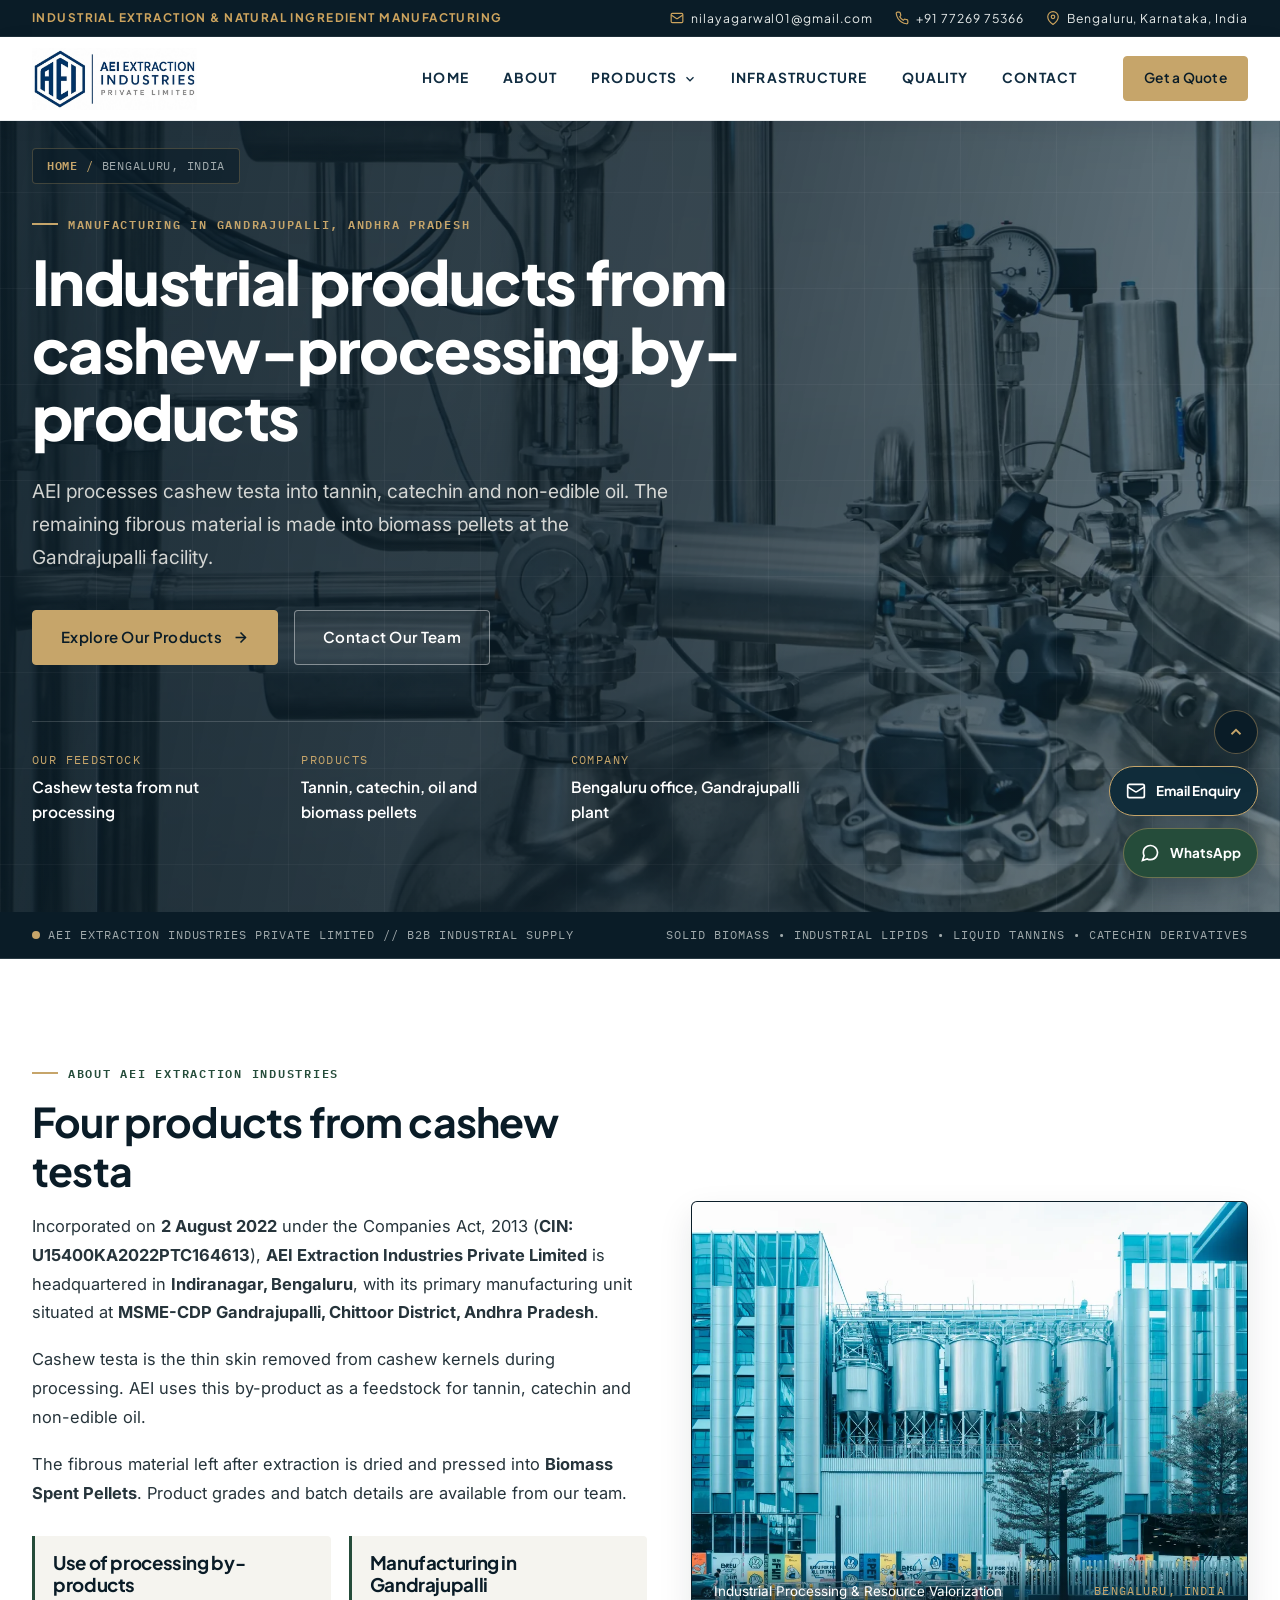
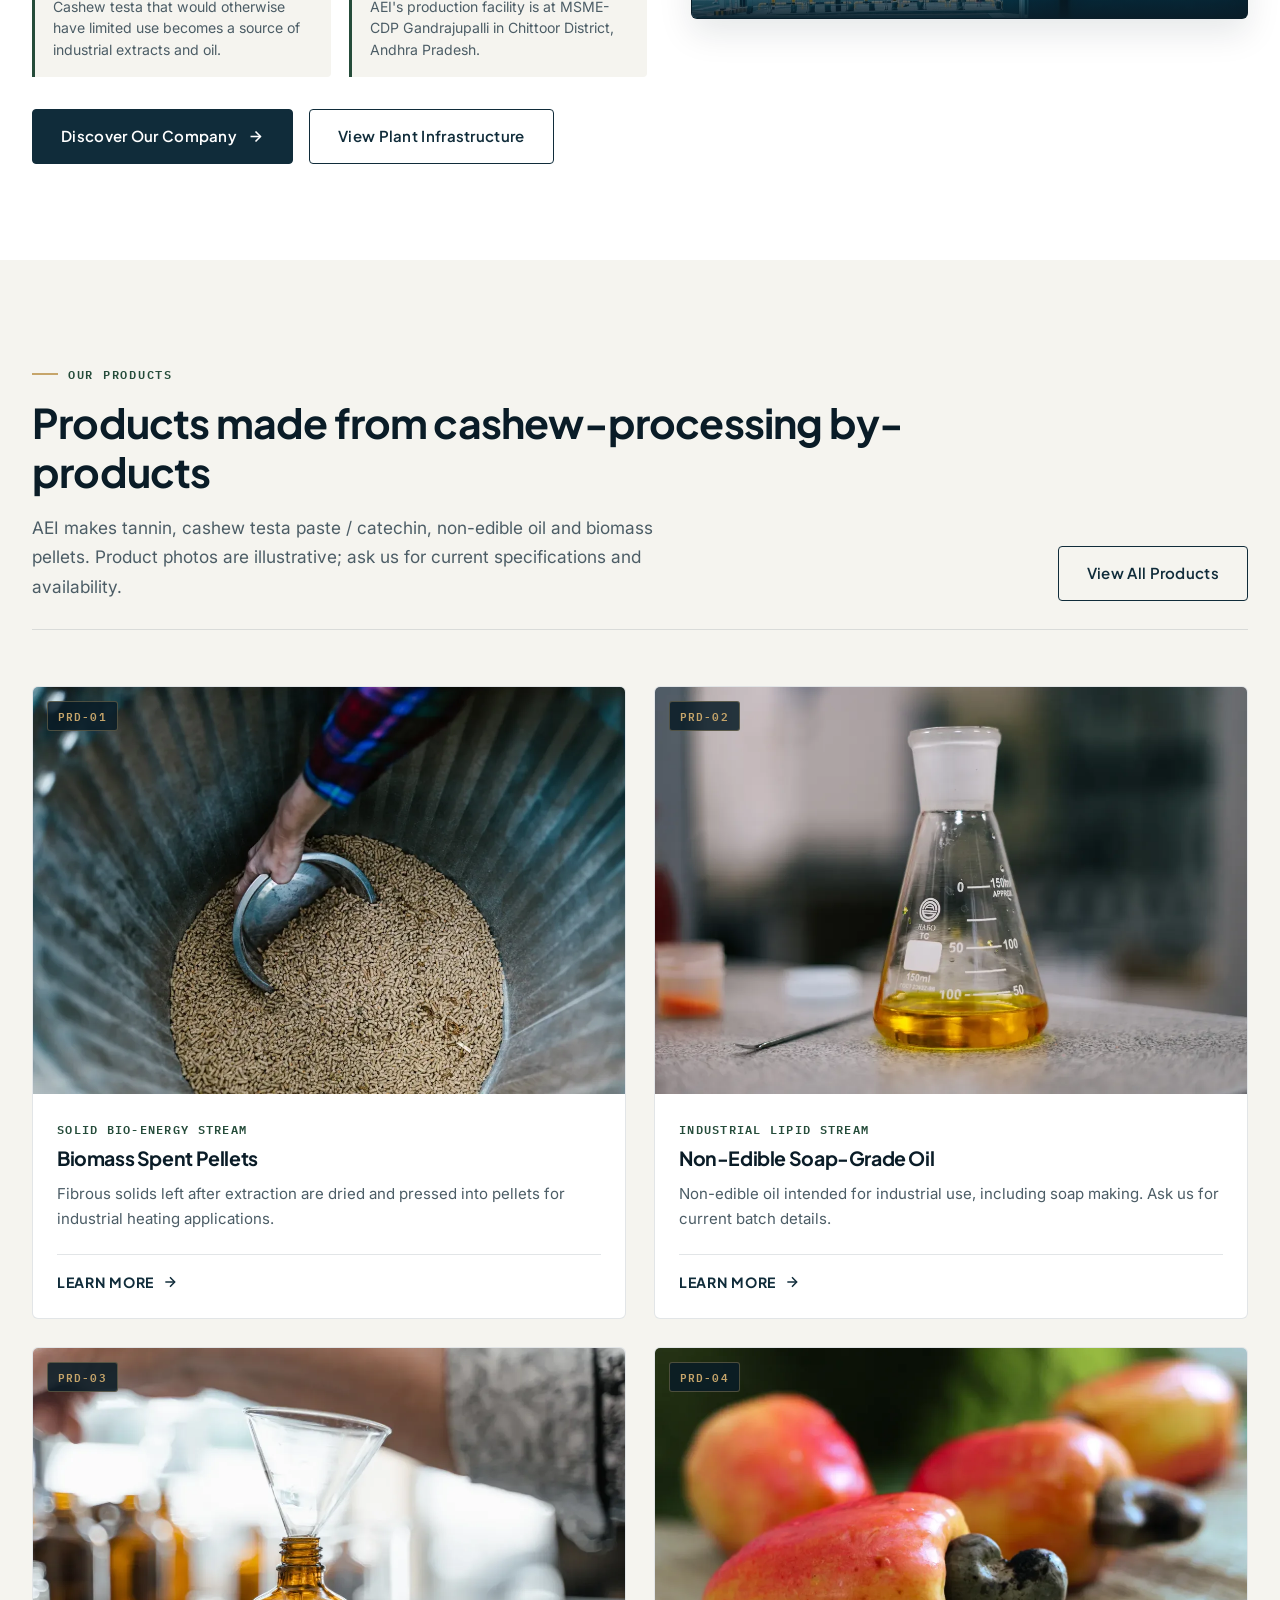
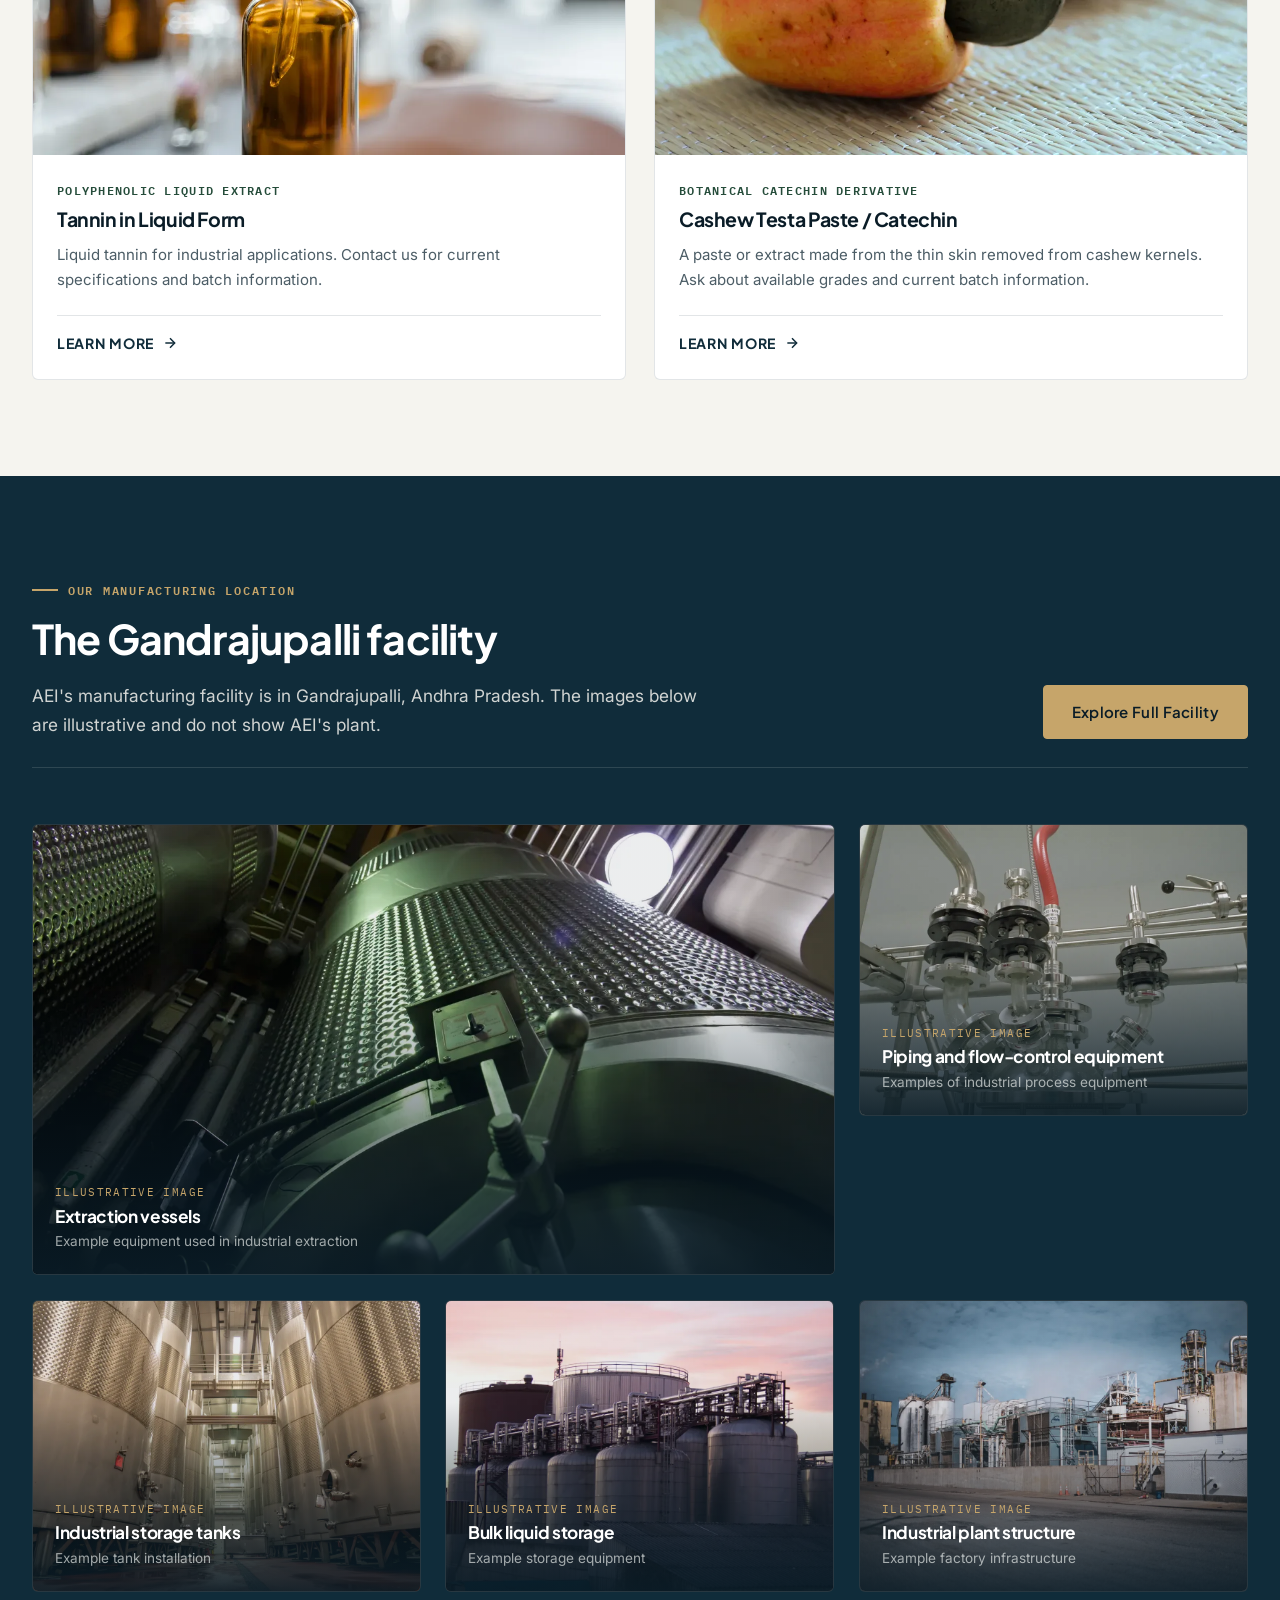
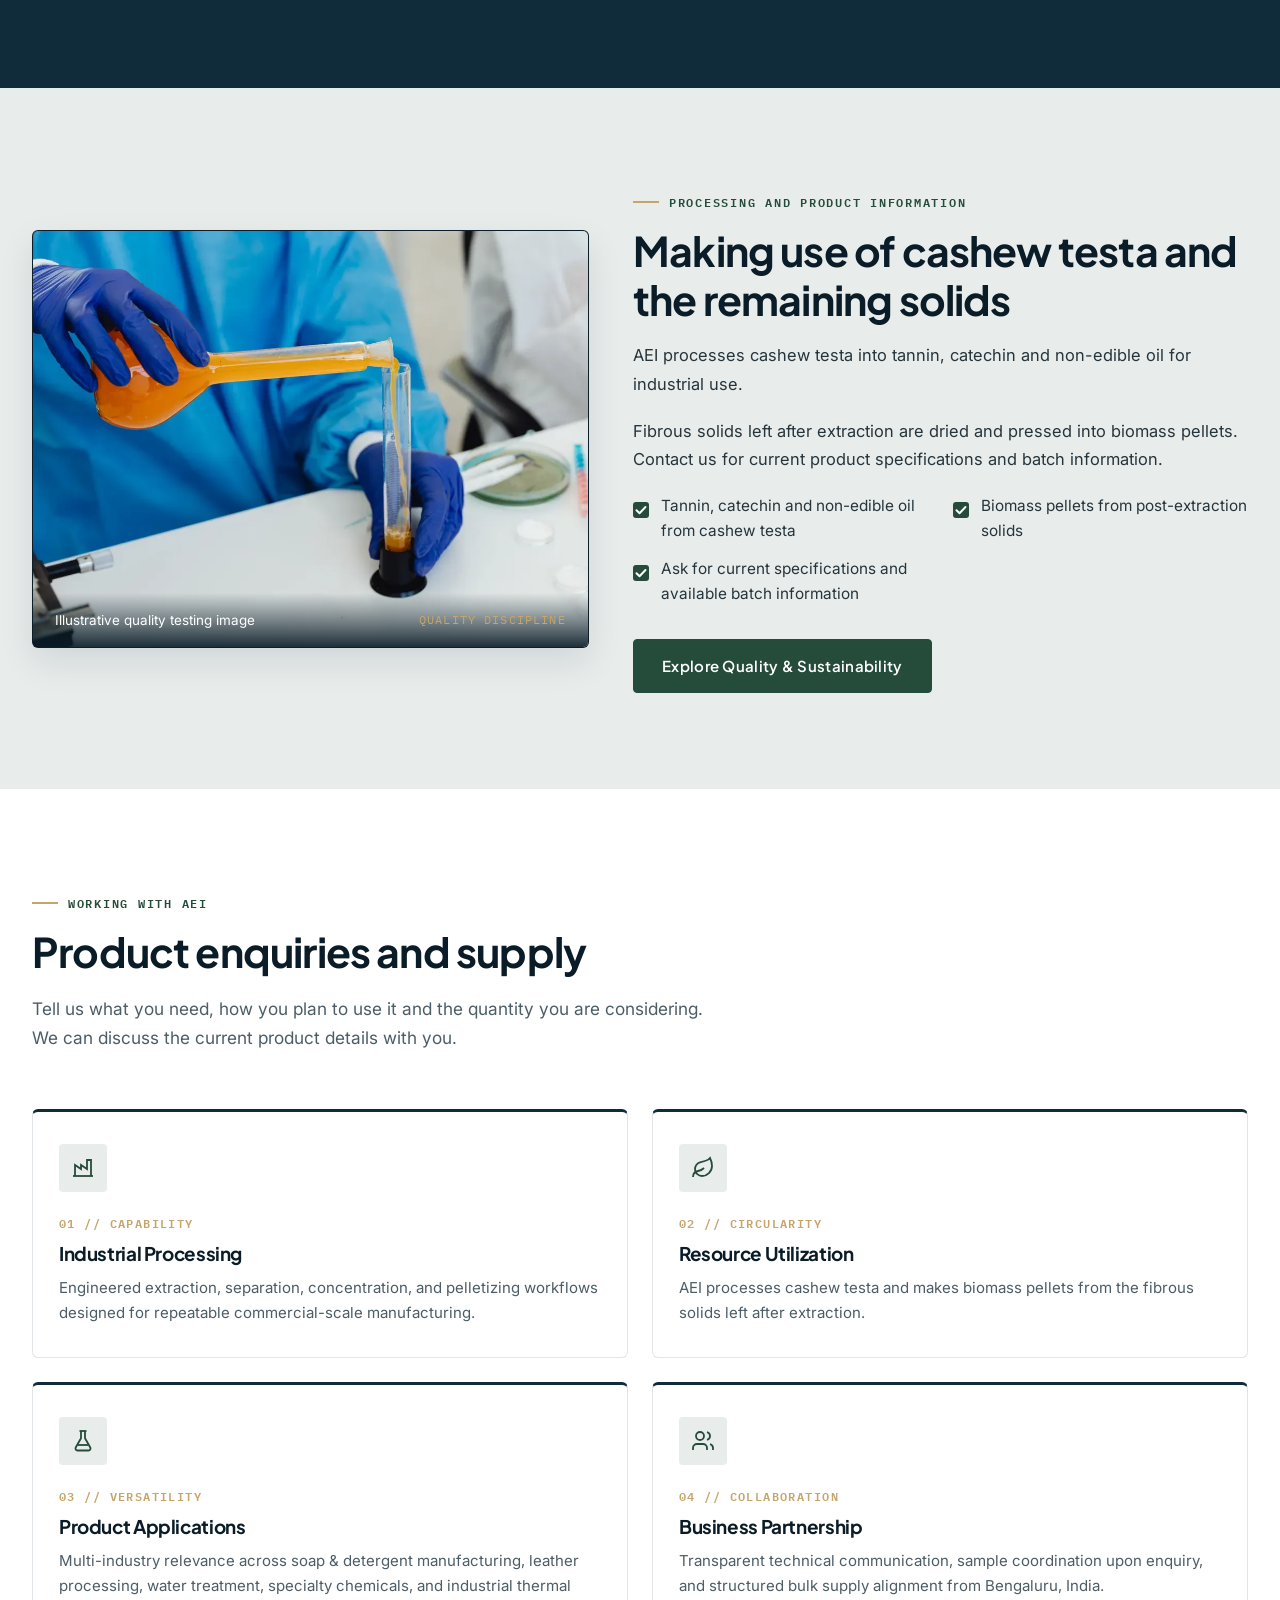
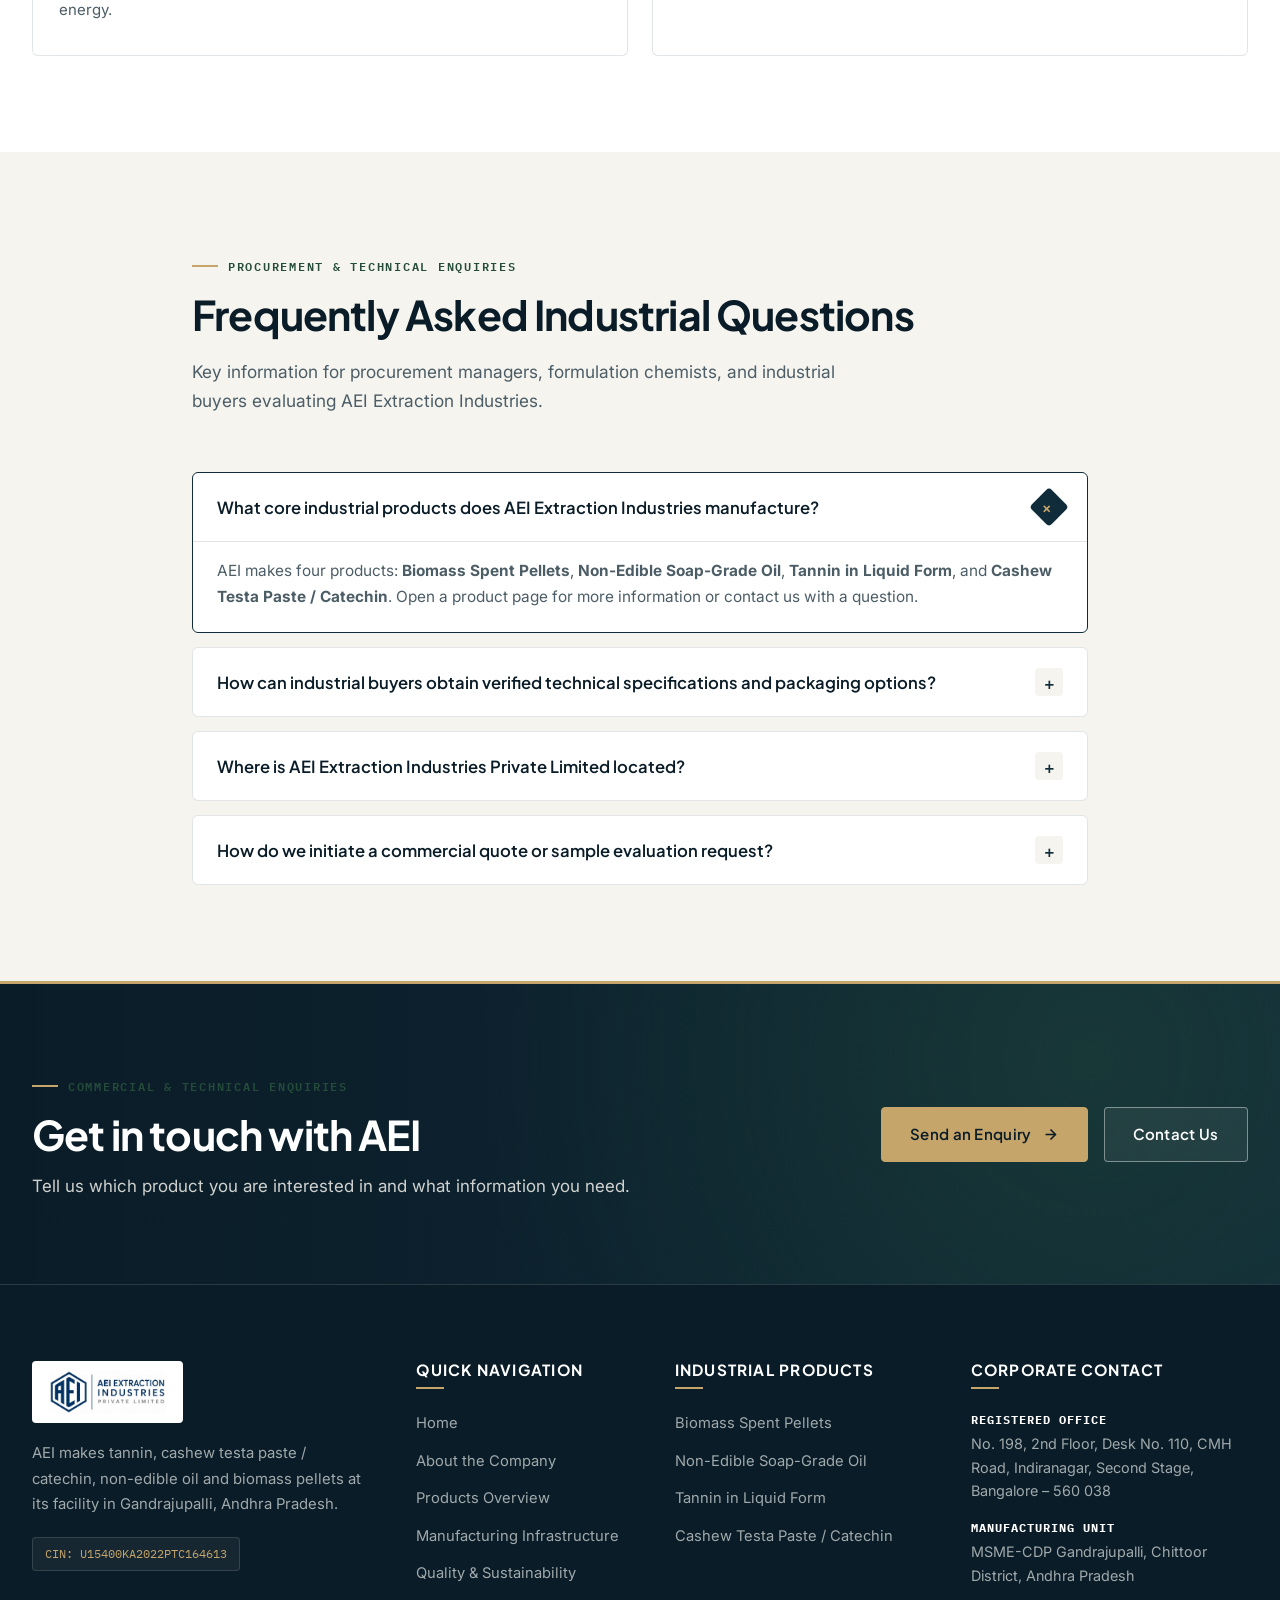
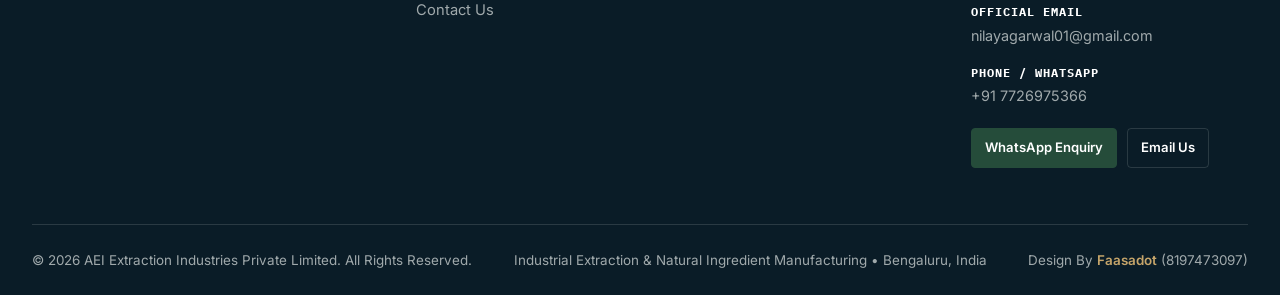
==== commit cefac3c5: "Update website" ====
--- a/index.html
+++ b/index.html
@@ -3,18 +3,61 @@
 <head>
   <meta charset="UTF-8">
   <meta name="viewport" content="width=device-width, initial-scale=1.0">
-  <title>AEI Extraction Industries Private Limited | Industrial Extraction &amp; Natural Ingredient Manufacturing — Bengaluru, India</title>
-  <meta name="description" content="AEI Extraction Industries is based in Bengaluru, with manufacturing at Gandrajupalli, Andhra Pradesh. The company makes tannin, catechin, non-edible oil and biomass pellets from cashew-processing by-products.">
+  <link rel="preconnect" href="https://fonts.googleapis.com">
+  <link rel="preconnect" href="https://fonts.gstatic.com" crossorigin>
+  <link rel="stylesheet" href="https://fonts.googleapis.com/css2?family=IBM+Plex+Mono:wght@400;500;600&amp;family=Inter:wght@400;500;600;700&amp;family=Plus+Jakarta+Sans:wght@500;600;700;800&amp;display=swap">
+  <title>Cashew Testa Products &amp; Industrial Extraction | AEI</title>
+  <meta name="description" content="AEI manufactures tannin, catechin, soap-grade oil and biomass pellets from cashew testa at its Gandrajupalli facility in Andhra Pradesh, India.">
   <meta name="robots" content="index, follow">
-  <link rel="canonical" href="https://aeiextractionindustries.com/index.html">
+  <meta name="theme-color" content="#0A1C27">
+  <link rel="canonical" href="https://aeiextractionindustries.com/">
 
   <!-- Open Graph Metadata -->
   <meta property="og:type" content="website">
   <meta property="og:site_name" content="AEI Extraction Industries Private Limited">
-  <meta property="og:title" content="AEI Extraction Industries Private Limited | Industrial Extraction &amp; Natural Ingredient Manufacturing">
-  <meta property="og:description" content="Based in Bengaluru, AEI processes cashew testa at its Gandrajupalli facility into tannin, catechin, non-edible oil and biomass pellets.">
-  <meta property="og:url" content="https://aeiextractionindustries.com/index.html">
+  <meta property="og:title" content="Cashew Testa Products &amp; Industrial Extraction | AEI">
+  <meta property="og:description" content="AEI manufactures tannin, catechin, soap-grade oil and biomass pellets from cashew testa at its Gandrajupalli facility in Andhra Pradesh, India.">
+  <meta property="og:url" content="https://aeiextractionindustries.com/">
   <meta property="og:image" content="https://images.pexels.com/photos/33514501/pexels-photo-33514501.jpeg?auto=compress&cs=tinysrgb&fit=crop&h=627&w=1200">
+  <meta name="twitter:card" content="summary_large_image">
+  <meta name="twitter:title" content="Cashew Testa Products &amp; Industrial Extraction | AEI">
+  <meta name="twitter:description" content="AEI manufactures tannin, catechin, soap-grade oil and biomass pellets from cashew testa at its Gandrajupalli facility in Andhra Pradesh, India.">
+  <meta name="twitter:image" content="https://images.pexels.com/photos/33514501/pexels-photo-33514501.jpeg?auto=compress&amp;cs=tinysrgb&amp;fit=crop&amp;h=627&amp;w=1200">
+
+  <script type="application/ld+json">
+  {
+    "@context": "https://schema.org",
+    "@graph": [
+      {
+        "@type": "Organization",
+        "@id": "https://aeiextractionindustries.com/#organization",
+        "name": "AEI Extraction Industries Private Limited",
+        "url": "https://aeiextractionindustries.com/",
+        "logo": "https://aeiextractionindustries.com/assets/logo/aei-logo.webp",
+        "email": "nilayagarwal01@gmail.com",
+        "telephone": "+91 77269 75366"
+      },
+      {
+        "@type": "WebSite",
+        "@id": "https://aeiextractionindustries.com/#website",
+        "url": "https://aeiextractionindustries.com/",
+        "name": "AEI Extraction Industries Private Limited",
+        "publisher": { "@id": "https://aeiextractionindustries.com/#organization" },
+        "inLanguage": "en"
+      },
+      {
+        "@type": "WebPage",
+        "@id": "https://aeiextractionindustries.com/#webpage",
+        "url": "https://aeiextractionindustries.com/",
+        "name": "Cashew Testa Products & Industrial Extraction | AEI",
+        "description": "AEI manufactures tannin, catechin, soap-grade oil and biomass pellets from cashew testa at its Gandrajupalli facility in Andhra Pradesh, India.",
+        "isPartOf": { "@id": "https://aeiextractionindustries.com/#website" },
+        "about": { "@id": "https://aeiextractionindustries.com/#organization" },
+        "inLanguage": "en"
+      }
+    ]
+  }
+  </script>
 
   <!-- Favicon & Stylesheets -->
   <link rel="icon" type="image/svg+xml" href="assets/logo/favicon.svg">
@@ -53,7 +96,7 @@
     <!-- Main Navigation Bar (Pure White Background Seamless with Logo) -->
     <div class="header-nav-bar">
       <div class="container header-inner">
-        <a href="index.html" class="brand-logo" aria-label="AEI Extraction Industries Private Limited — Home">
+        <a href="/" class="brand-logo" aria-label="AEI Extraction Industries Private Limited — Home">
           <img src="assets/logo/aei-logo.webp" alt="AEI Extraction Industries Private Limited" class="brand-logo-img" width="220" height="50">
         </a>
 
@@ -68,7 +111,7 @@
         <nav id="primary-navigation" class="primary-nav" aria-label="Primary Navigation">
           <ul class="nav-list">
             <li class="nav-item">
-              <a href="index.html" class="nav-link">Home</a>
+              <a href="/" class="nav-link">Home</a>
             </li>
             <li class="nav-item">
               <a href="about/about.html" class="nav-link">About</a>
@@ -240,11 +283,11 @@
 
             <div class="highlight-list">
               <div class="highlight-item">
-                <h4>Use of processing by-products</h4>
+                <h3>Use of processing by-products</h3>
                 <p>Cashew testa that would otherwise have limited use becomes a source of industrial extracts and oil.</p>
               </div>
               <div class="highlight-item">
-                <h4>Manufacturing in Gandrajupalli</h4>
+                <h3>Manufacturing in Gandrajupalli</h3>
                 <p>AEI's production facility is at MSME-CDP Gandrajupalli in Chittoor District, Andhra Pradesh.</p>
               </div>
             </div>
@@ -750,7 +793,7 @@
     <div class="container">
       <div class="footer-grid">
         <div>
-          <a href="index.html" class="brand-logo-box brand-logo-box--footer" aria-label="AEI Extraction Industries Private Limited">
+          <a href="/" class="brand-logo-box brand-logo-box--footer" aria-label="AEI Extraction Industries Private Limited">
             <img src="assets/logo/aei-logo.webp" alt="AEI Extraction Industries Private Limited" class="brand-logo-img" width="220" height="44">
           </a>
           <p class="footer-brand-desc">
@@ -764,7 +807,7 @@
         <div>
           <h3 class="footer-heading">Quick Navigation</h3>
           <ul class="footer-links">
-            <li><a href="index.html">Home</a></li>
+            <li><a href="/">Home</a></li>
             <li><a href="about/about.html">About the Company</a></li>
             <li><a href="products/products.html">Products Overview</a></li>
             <li><a href="infrastructure/infrastructure.html">Manufacturing Infrastructure</a></li>
--- a/css/style.css
+++ b/css/style.css
@@ -3,8 +3,6 @@
    Core Corporate Stylesheet — css/style.css
    Pure CSS3 | International Industrial B2B Design System
    ========================================================================== */
-
-@import url('https://fonts.googleapis.com/css2?family=IBM+Plex+Mono:wght@400;500;600&family=Inter:wght@400;500;600;700&family=Plus+Jakarta+Sans:wght@500;600;700;800&display=swap');
 
 :root {
   /* Strict Brand Color Palette */
